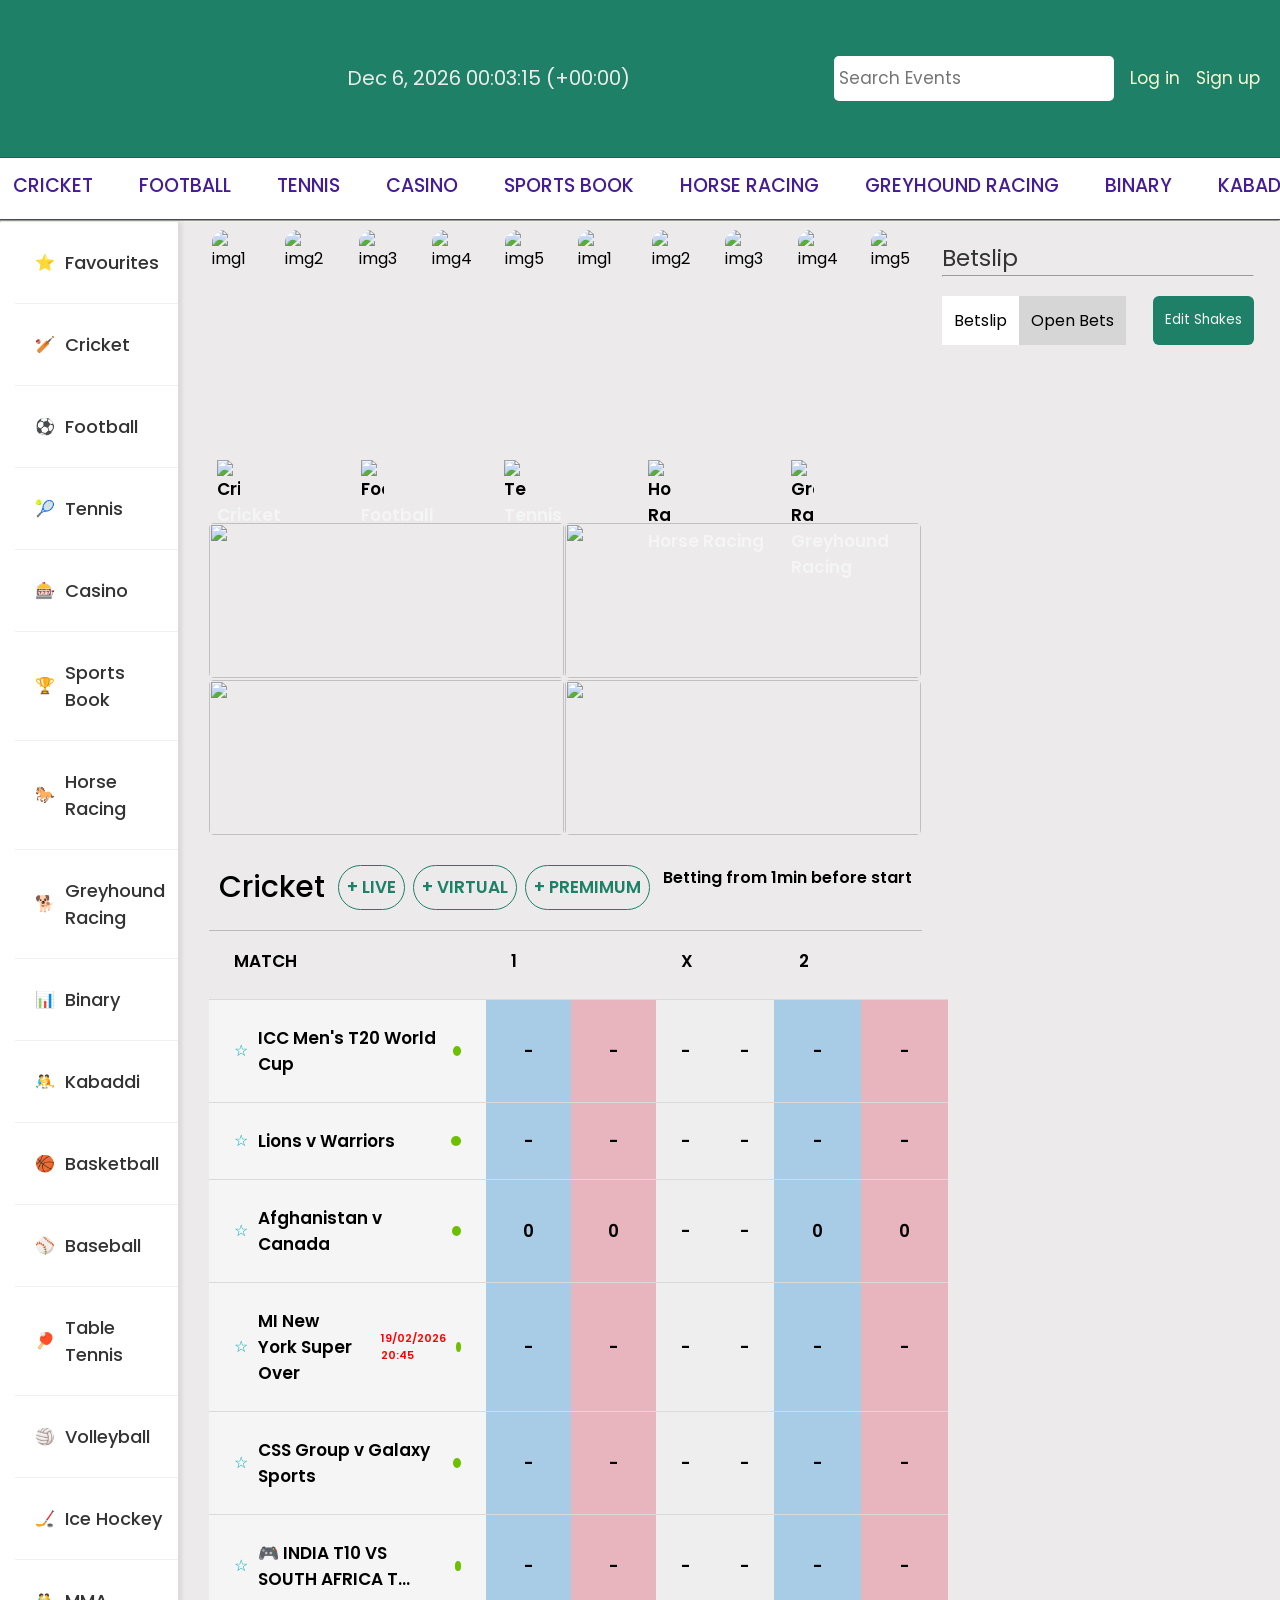
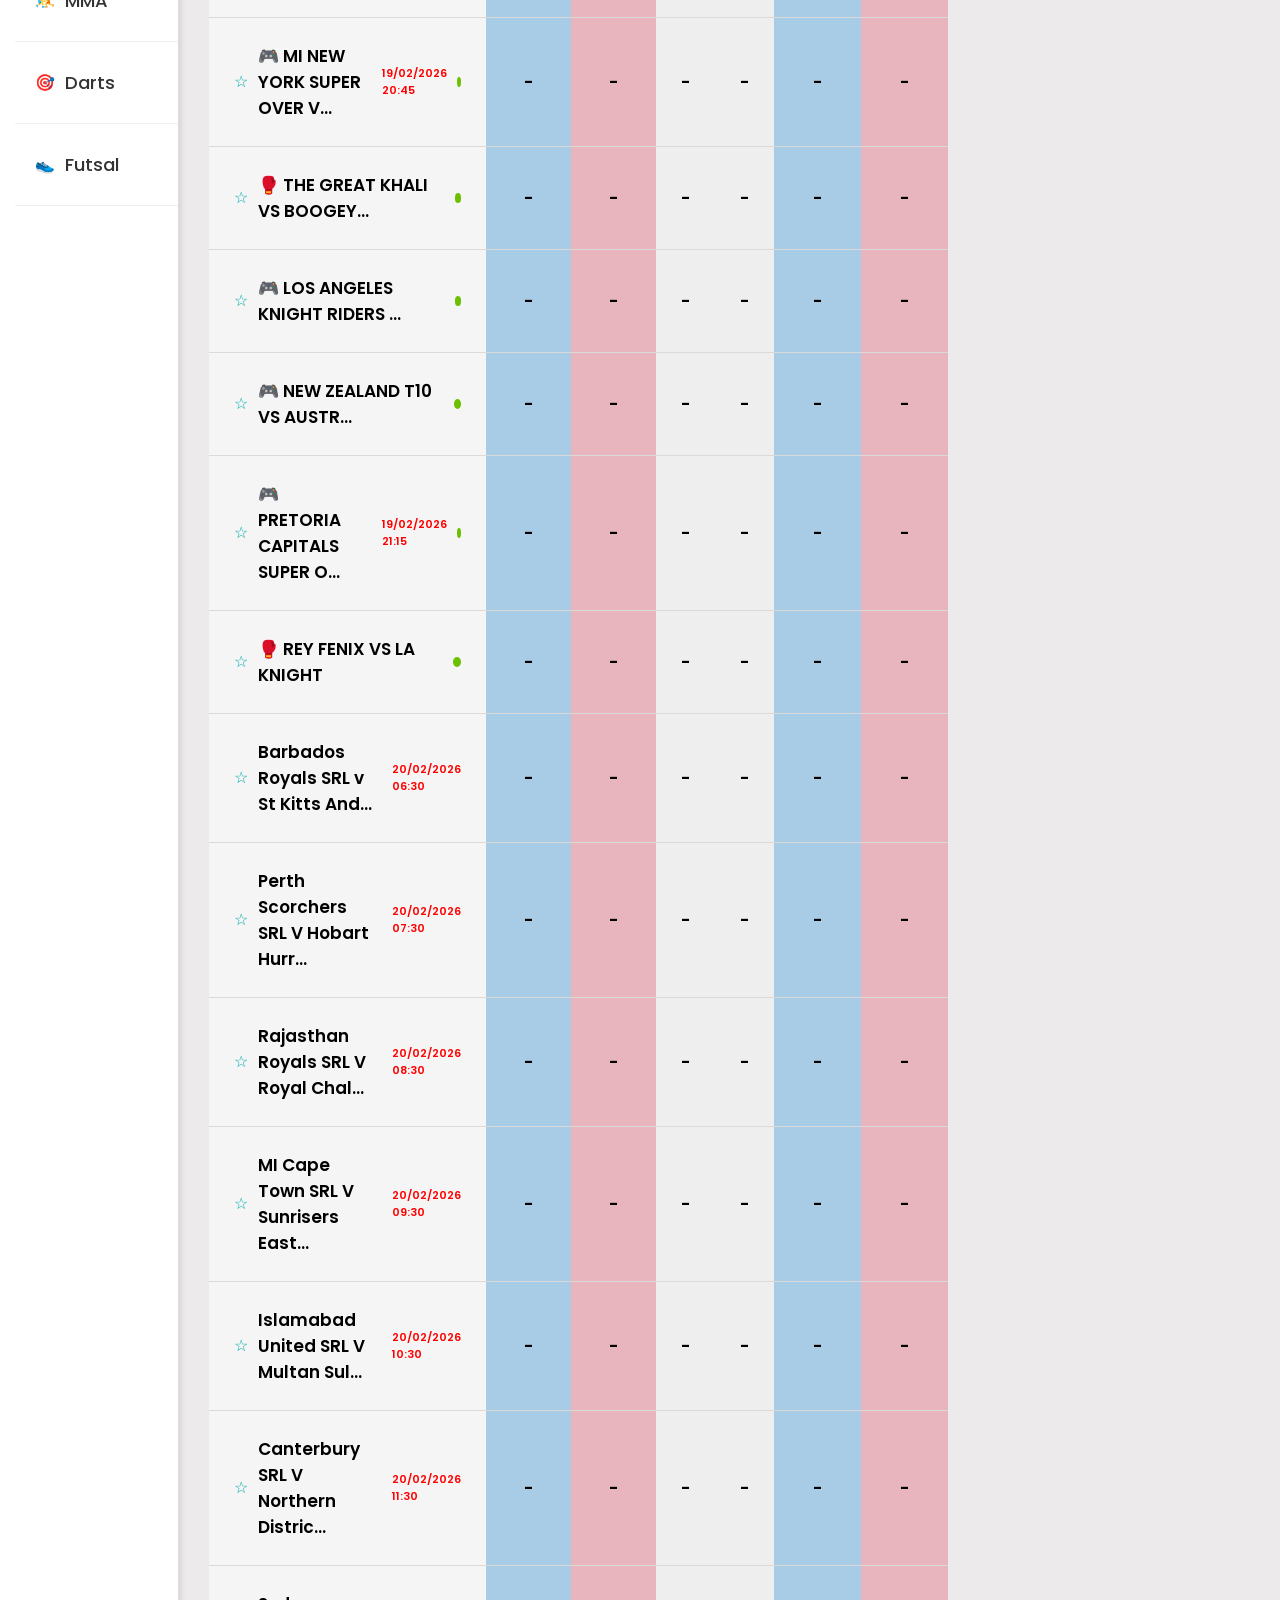
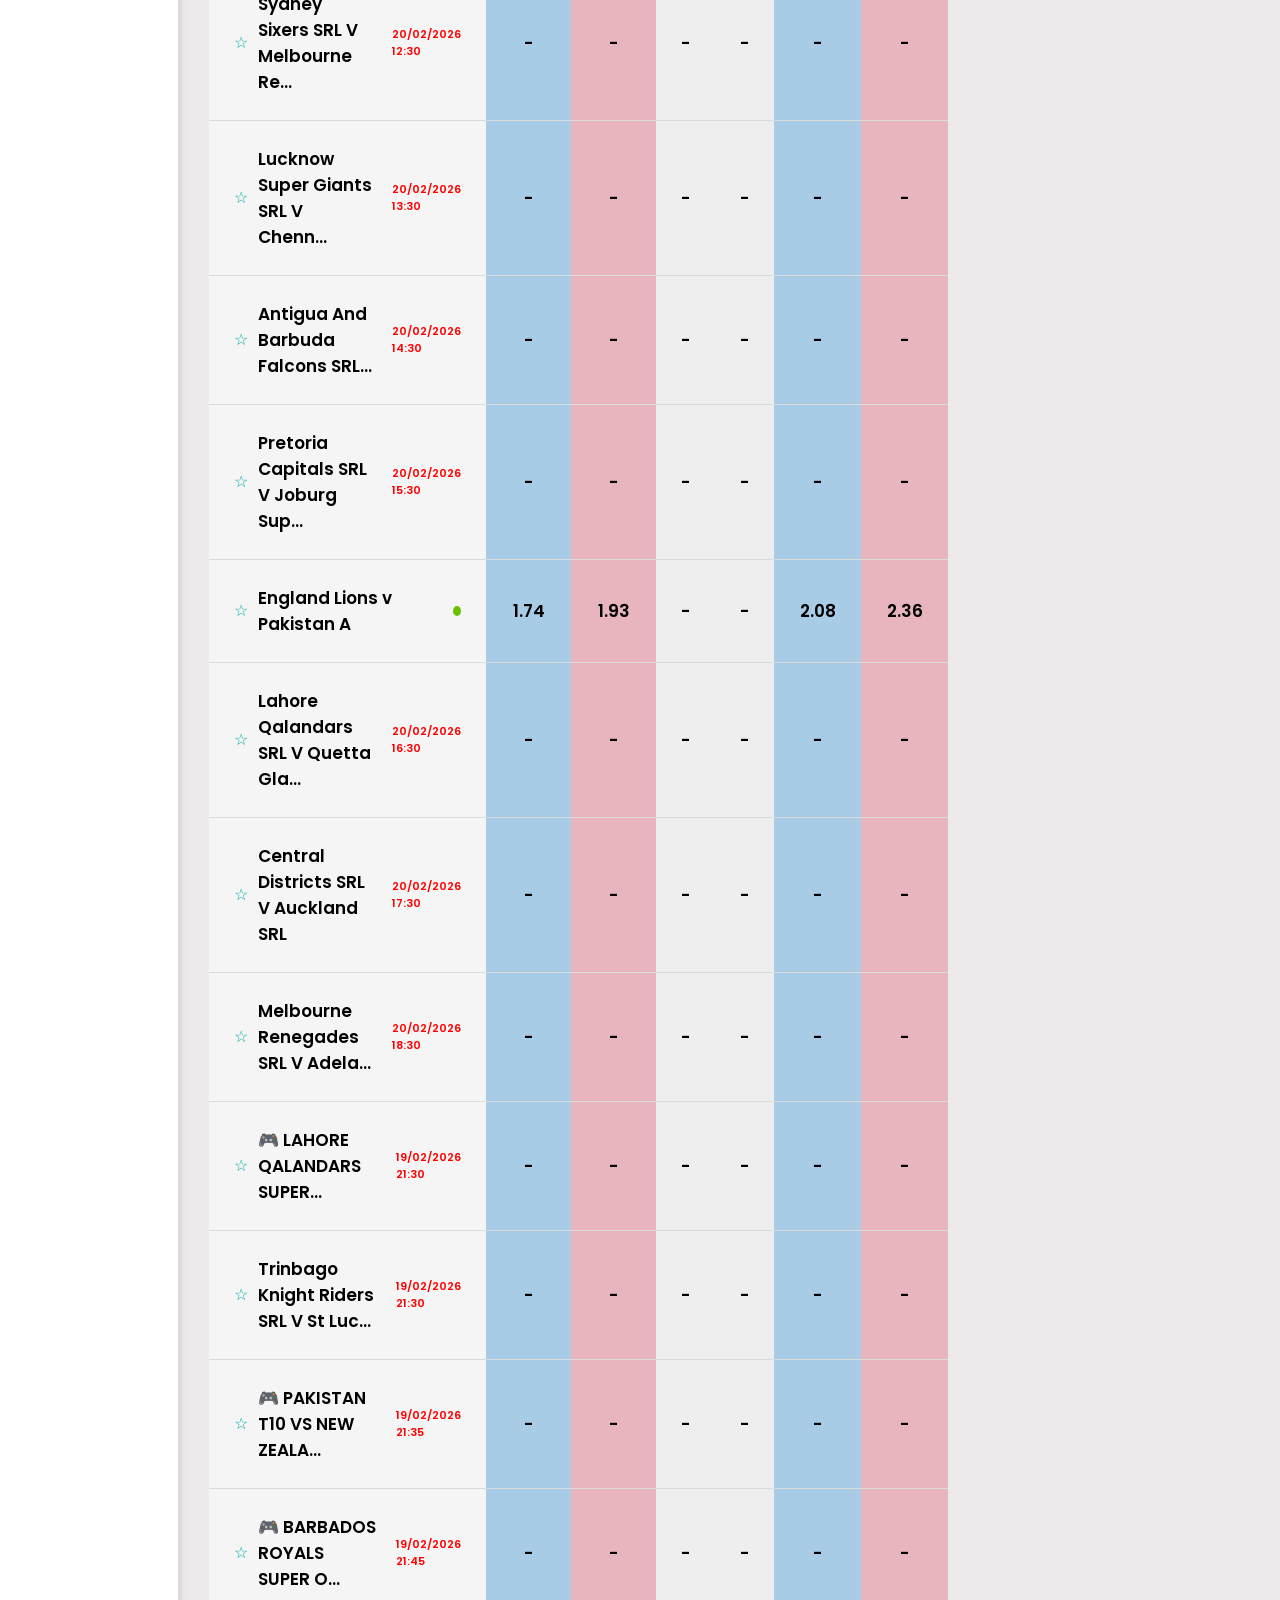
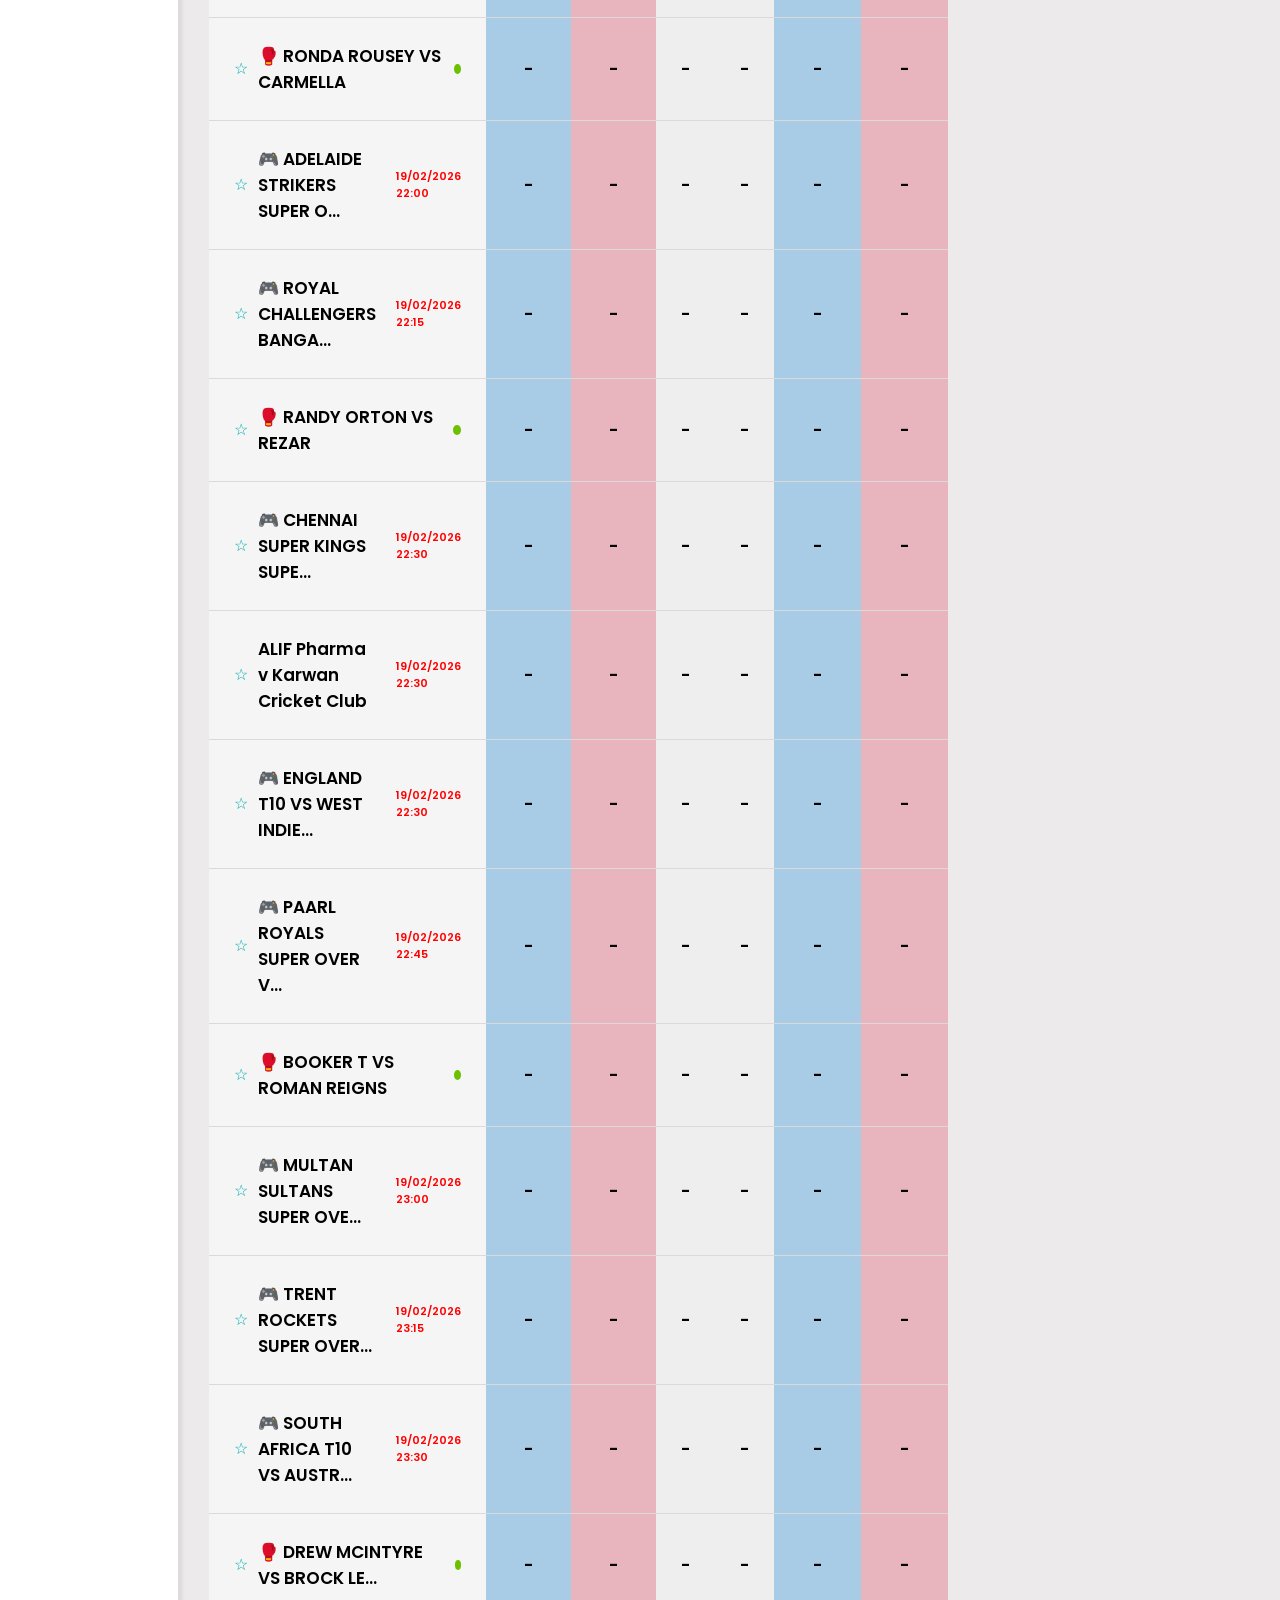
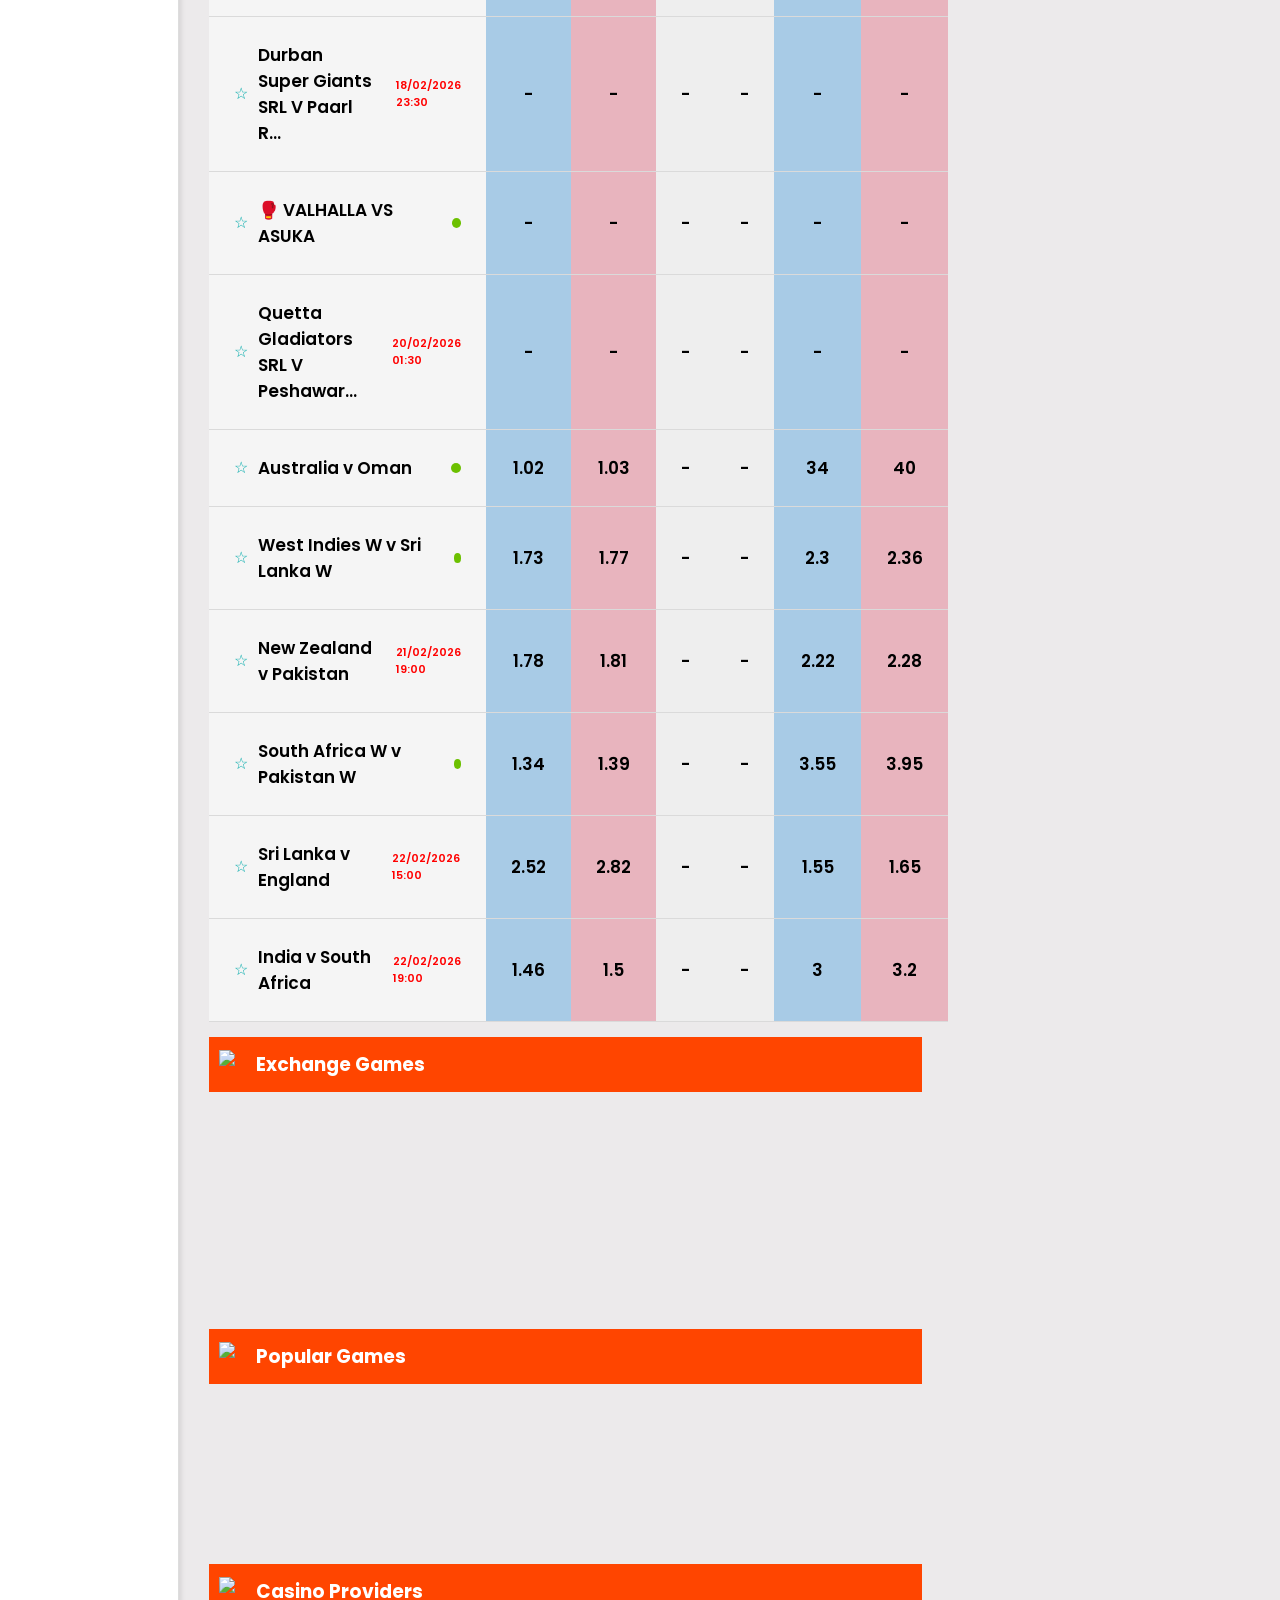
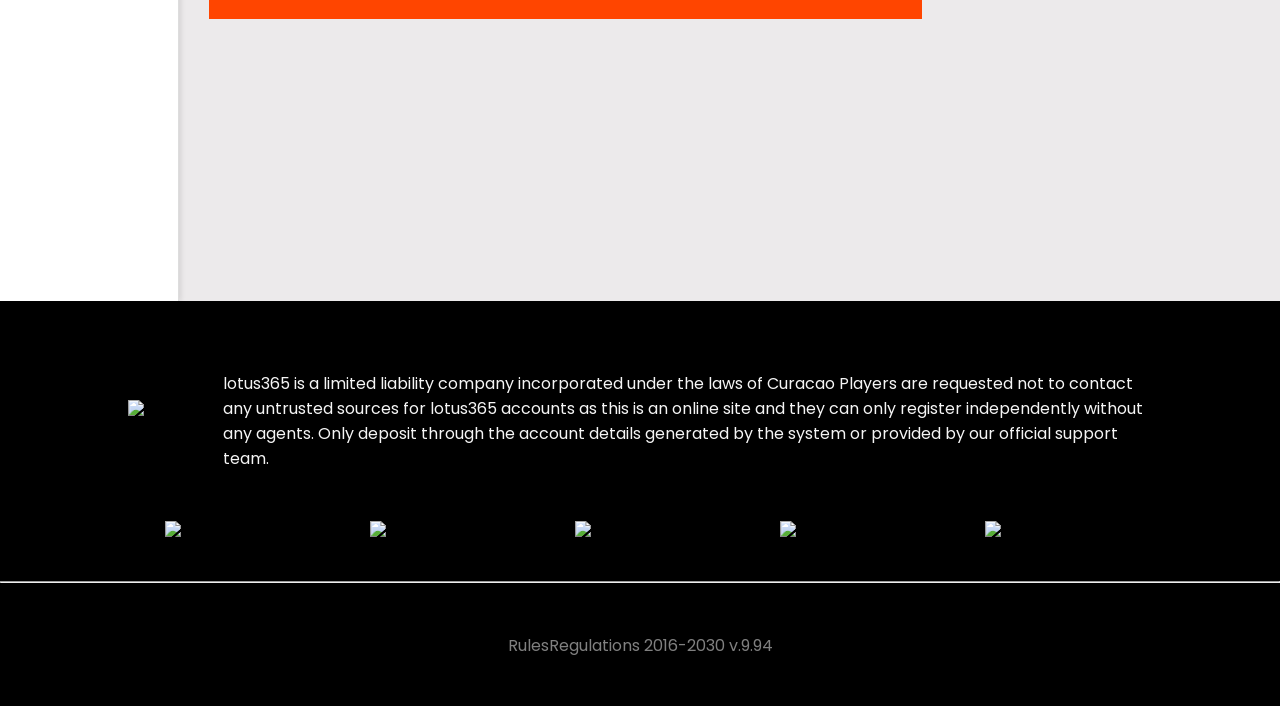
==== index.html @ 6589ff27 "Add files via upload" ====
<!DOCTYPE html>
<html lang="en">

<head>
    <meta charset="UTF-8">
    <meta name="viewport" content="width=device-width, initial-scale=1.0">
    <link rel="stylesheet" href="style.css">
    <link rel="icon" type="image/png" href="img/favicon.png">
    <link rel="stylesheet"
        href="https://fonts.googleapis.com/css2?family=Material+Symbols+Outlined:opsz,wght,FILL,GRAD@20..48,100..700,0..1,-50..200&icon_names=add" />
    <title>Lotus 365</title>
</head>

<body>
    <nav>
        <img src="img/lotus365.png" alt="">
        <div id="datetime" class="time"></div>
        <div class="search">
            <input type="search" placeholder="Search Events">
            <a href="">Log in</a>
            <a href="">Sign up</a>
        </div>
    </nav>
    <section class="category">
        <a href="">CRICKET</a>
        <a href="">FOOTBALL</a>
        <a href="">TENNIS</a>
        <a href="">CASINO</a>
        <a href="">SPORTS BOOK</a>
        <a href="">HORSE RACING</a>
        <a href="">GREYHOUND RACING</a>
        <a href="">BINARY</a>
        <a href="">KABADDI</a>
        <a href="">POLITICS</a>
        <a href="">BASKETBALL</a>
        <a href="">BASEBALL</a>
        <a href="">TABLE TENNIS</a>
        <a href="">VOLLEYBALL</a>
        <a href="">ICE HOCKEY</a>
        <a href="">RUGBY</a>
        <a href="">MMA</a>
        <a href="">DARTS</a>
        <a href="">FUTSAL</a>
    </section>
    <hr>
    <section class="main">
        <div class="main-left">
            <ul class="menu">
                <li>⭐ <span>Favourites</span></li>
                <li>🏏 <span>Cricket</span></li>
                <li>⚽ <span>Football</span></li>
                <li>🎾 <span>Tennis</span></li>
                <li>🎰 <span>Casino</span></li>
                <li>🏆 <span>Sports Book</span></li>
                <li>🐎 <span>Horse Racing</span></li>
                <li>🐕 <span>Greyhound Racing</span></li>
                <li>📊 <span>Binary</span></li>
                <li>🤼 <span>Kabaddi</span></li>
                <li>🏀 <span>Basketball</span></li>
                <li>⚾ <span>Baseball</span></li>
                <li>🏓 <span>Table Tennis</span></li>
                <li>🏐 <span>Volleyball</span></li>
                <li>🏒 <span>Ice Hockey</span></li>
                <li>🤼 <span>MMA</span></li>
                <li>🎯 <span>Darts</span></li>
                <li>👟 <span>Futsal</span></li>

            </ul>
        </div>
        <div class="main-mid">
            <div class="slider">
                <div class="slides">
                    <img src="img/banner-1-lotus.webp" alt="img1">
                    <img src="img/banner-3-lotus.webp" alt="img2">
                    <img src="img/banner-4-lotus.webp" alt="img3">
                    <img src="img/banner-5-lotus.webp" alt="img4">
                    <img src="img/banner-6-lotus.webp" alt="img5">
                </div>
            </div>
            <div class="sport-buttons">
                <div class="sport-button1"><img src="https://cdn.mac1j.com/gstatic/gemexchimages/cricicon.svg"
                        alt="Cricket"><span>Cricket</span></div>
                <div class="sport-button2"><img src="https://cdn.mac1j.com/gstatic/gemexchimages/footballicon.svg"
                        alt="Football"><span>Football</span></div>
                <div class="sport-button3"><img src="https://cdn.mac1j.com/gstatic/gemexchimages/tennisicon.svg"
                        alt="Tennis"><span>Tennis</span></div>
                <div class="sport-button4"><img src="https://cdn.mac1j.com/gstatic/gemexchimages/horseicon.svg"
                        alt="Horse Racing"><span>Horse Racing</span></div>
                <div class="sport-button5"><img src="https://cdn.mac1j.com/gstatic/gemexchimages/geryicon.svg"
                        alt="Greyhound Racing"><span>Greyhound Racing</span></div>
            </div>
            <div class="pngs">
                <div class="png-cont">
                    <img src="https://speedcdn.io/frontend_config/jack9/images/17627653293298302.gif"
                        onclick="window.location.href='casino-games/aviator.html'">
                    <img src="https://speedcdn.io/frontend_config/jack9/images/17627653359154278.gif"
                        onclick="window.location.href='casino-games/mines.html'">
                    <img src="https://speedcdn.io/frontend_config/jack9/images/17627653417383120.gif"
                        onclick="window.location.href='casino-games/color-predict.html'">
                    <img src="https://speedcdn.io/frontend_config/jack9/images/17710941533521064.gif"
                         onclick="window.location.href='casino-games/mumble_run.html'">
                    <img src="https://europeangaming.eu/portal/wp-content/uploads/2024/06/777-Jackpot-Diamond-Hold-and-Win-DELUXE.jpeg"
                        onclick="window.location.href='casino-games/777.html'">
                    <img src="https://www.lotus365.life/assets/img/promotion_banners/sportsbook.webp">
                </div>
            </div>
            <div class="live-bet">
                <div class="topline">
                    <h2>Cricket</h2>
                    <div class="buttons">
                        <button>+ LIVE</button>
                        <button>+ VIRTUAL</button>
                        <button>+ PREMIMUM</button>
                    </div>
                    <p>Betting from 1min before start</p>
                </div>
                <hr>
                <table>
                    <tr>
                        <th style="width:55%">MATCH</th>
                        <th colspan="2">1</th>
                        <th colspan="2">X</th>
                        <th colspan="2">2</th>
                    </tr>
                    <!-- Row -->
                    <tr>
                        <td>
                            <div class="match">
                                <span class="star">☆</span>
                                ICC Men's T20 World Cup
                                <div class="status"></div>
                            </div>
                        </td>
                        <td class="blue">-</td>
                        <td class="pink">-</td>
                        <td class="gray">-</td>
                        <td class="gray">-</td>
                        <td class="blue">-</td>
                        <td class="pink">-</td>
                    </tr>
                    <tr>
                        <td>
                            <div class="match">
                                <span class="star">☆</span>
                                Lions v Warriors
                                <div class="status"></div>
                            </div>
                        </td>
                        <td class="blue">-</td>
                        <td class="pink">-</td>
                        <td class="gray">-</td>
                        <td class="gray">-</td>
                        <td class="blue">-</td>
                        <td class="pink">-</td>
                    </tr>
                    <tr>
                        <td>
                            <div class="match">
                                <span class="star">☆</span>
                                Afghanistan v Canada
                                <div class="status"></div>
                            </div>
                        </td>
                        <td class="blue">0</td>
                        <td class="pink">0</td>
                        <td class="gray">-</td>
                        <td class="gray">-</td>
                        <td class="blue">0</td>
                        <td class="pink">0</td>
                    </tr>
                    <tr>
                        <td>
                            <div class="match">
                                <span class="star">☆</span>
                                MI New York Super Over
                                <span class="time">19/02/2026 20:45</span>
                                <div class="status"></div>
                            </div>
                        </td>
                        <td class="blue">-</td>
                        <td class="pink">-</td>
                        <td class="gray">-</td>
                        <td class="gray">-</td>
                        <td class="blue">-</td>
                        <td class="pink">-</td>
                    </tr>
                    <tr>
                        <td>
                            <div class="match">
                                <span class="star">☆</span>
                                CSS Group v Galaxy Sports
                                <div class="status"></div>
                            </div>
                        </td>
                        <td class="blue">-</td>
                        <td class="pink">-</td>
                        <td class="gray">-</td>
                        <td class="gray">-</td>
                        <td class="blue">-</td>
                        <td class="pink">-</td>
                    </tr>

                    <tr>
                        <td>
                            <div class="match">
                                <span class="star">☆</span>
                                🎮 INDIA T10 VS SOUTH AFRICA T...
                                <div class="status"></div>
                            </div>
                        </td>
                        <td class="blue">-</td>
                        <td class="pink">-</td>
                        <td class="gray">-</td>
                        <td class="gray">-</td>
                        <td class="blue">-</td>
                        <td class="pink">-</td>
                    </tr>

                    <tr>
                        <td>
                            <div class="match">
                                <span class="star">☆</span>
                                🎮 MI NEW YORK SUPER OVER V...
                                <span class="time">19/02/2026 20:45</span>
                                <div class="status"></div>
                            </div>
                        </td>
                        <td class="blue">-</td>
                        <td class="pink">-</td>
                        <td class="gray">-</td>
                        <td class="gray">-</td>
                        <td class="blue">-</td>
                        <td class="pink">-</td>
                    </tr>

                    <tr>
                        <td>
                            <div class="match">
                                <span class="star">☆</span>
                                🥊 THE GREAT KHALI VS BOOGEY...
                                <div class="status"></div>
                            </div>
                        </td>
                        <td class="blue">-</td>
                        <td class="pink">-</td>
                        <td class="gray">-</td>
                        <td class="gray">-</td>
                        <td class="blue">-</td>
                        <td class="pink">-</td>
                    </tr>

                    <tr>
                        <td>
                            <div class="match">
                                <span class="star">☆</span>
                                🎮 LOS ANGELES KNIGHT RIDERS ...
                                <div class="status"></div>
                            </div>
                        </td>
                        <td class="blue">-</td>
                        <td class="pink">-</td>
                        <td class="gray">-</td>
                        <td class="gray">-</td>
                        <td class="blue">-</td>
                        <td class="pink">-</td>
                    </tr>

                    <tr>
                        <td>
                            <div class="match">
                                <span class="star">☆</span>
                                🎮 NEW ZEALAND T10 VS AUSTR...
                                <div class="status"></div>
                            </div>
                        </td>
                        <td class="blue">-</td>
                        <td class="pink">-</td>
                        <td class="gray">-</td>
                        <td class="gray">-</td>
                        <td class="blue">-</td>
                        <td class="pink">-</td>
                    </tr>

                    <tr>
                        <td>
                            <div class="match">
                                <span class="star">☆</span>
                                🎮 PRETORIA CAPITALS SUPER O...
                                <span class="time">19/02/2026 21:15</span>
                                <div class="status"></div>
                            </div>
                        </td>
                        <td class="blue">-</td>
                        <td class="pink">-</td>
                        <td class="gray">-</td>
                        <td class="gray">-</td>
                        <td class="blue">-</td>
                        <td class="pink">-</td>
                    </tr>

                    <tr>
                        <td>
                            <div class="match">
                                <span class="star">☆</span>
                                🥊 REY FENIX VS LA KNIGHT
                                <div class="status"></div>
                            </div>
                        </td>
                        <td class="blue">-</td>
                        <td class="pink">-</td>
                        <td class="gray">-</td>
                        <td class="gray">-</td>
                        <td class="blue">-</td>
                        <td class="pink">-</td>
                    </tr>
                    <tr>
                        <td>
                            <div class="match"><span class="star">☆</span> Barbados Royals SRL v St Kitts And... <span
                                    class="time">20/02/2026 06:30</span></div>
                        </td>
                        <td class="blue">-</td>
                        <td class="pink">-</td>
                        <td class="gray">-</td>
                        <td class="gray">-</td>
                        <td class="blue">-</td>
                        <td class="pink">-</td>
                    </tr>

                    <tr>
                        <td>
                            <div class="match"><span class="star">☆</span> Perth Scorchers SRL V Hobart Hurr... <span
                                    class="time">20/02/2026 07:30</span></div>
                        </td>
                        <td class="blue">-</td>
                        <td class="pink">-</td>
                        <td class="gray">-</td>
                        <td class="gray">-</td>
                        <td class="blue">-</td>
                        <td class="pink">-</td>
                    </tr>

                    <tr>
                        <td>
                            <div class="match"><span class="star">☆</span> Rajasthan Royals SRL V Royal Chal... <span
                                    class="time">20/02/2026 08:30</span></div>
                        </td>
                        <td class="blue">-</td>
                        <td class="pink">-</td>
                        <td class="gray">-</td>
                        <td class="gray">-</td>
                        <td class="blue">-</td>
                        <td class="pink">-</td>
                    </tr>

                    <tr>
                        <td>
                            <div class="match"><span class="star">☆</span> MI Cape Town SRL V Sunrisers East... <span
                                    class="time">20/02/2026 09:30</span></div>
                        </td>
                        <td class="blue">-</td>
                        <td class="pink">-</td>
                        <td class="gray">-</td>
                        <td class="gray">-</td>
                        <td class="blue">-</td>
                        <td class="pink">-</td>
                    </tr>

                    <tr>
                        <td>
                            <div class="match"><span class="star">☆</span> Islamabad United SRL V Multan Sul... <span
                                    class="time">20/02/2026 10:30</span></div>
                        </td>
                        <td class="blue">-</td>
                        <td class="pink">-</td>
                        <td class="gray">-</td>
                        <td class="gray">-</td>
                        <td class="blue">-</td>
                        <td class="pink">-</td>
                    </tr>

                    <tr>
                        <td>
                            <div class="match"><span class="star">☆</span> Canterbury SRL V Northern Distric... <span
                                    class="time">20/02/2026 11:30</span></div>
                        </td>
                        <td class="blue">-</td>
                        <td class="pink">-</td>
                        <td class="gray">-</td>
                        <td class="gray">-</td>
                        <td class="blue">-</td>
                        <td class="pink">-</td>
                    </tr>

                    <tr>
                        <td>
                            <div class="match"><span class="star">☆</span> Sydney Sixers SRL V Melbourne Re... <span
                                    class="time">20/02/2026 12:30</span></div>
                        </td>
                        <td class="blue">-</td>
                        <td class="pink">-</td>
                        <td class="gray">-</td>
                        <td class="gray">-</td>
                        <td class="blue">-</td>
                        <td class="pink">-</td>
                    </tr>

                    <tr>
                        <td>
                            <div class="match"><span class="star">☆</span> Lucknow Super Giants SRL V Chenn... <span
                                    class="time">20/02/2026 13:30</span></div>
                        </td>
                        <td class="blue">-</td>
                        <td class="pink">-</td>
                        <td class="gray">-</td>
                        <td class="gray">-</td>
                        <td class="blue">-</td>
                        <td class="pink">-</td>
                    </tr>

                    <tr>
                        <td>
                            <div class="match"><span class="star">☆</span> Antigua And Barbuda Falcons SRL... <span
                                    class="time">20/02/2026 14:30</span></div>
                        </td>
                        <td class="blue">-</td>
                        <td class="pink">-</td>
                        <td class="gray">-</td>
                        <td class="gray">-</td>
                        <td class="blue">-</td>
                        <td class="pink">-</td>
                    </tr>

                    <tr>
                        <td>
                            <div class="match"><span class="star">☆</span> Pretoria Capitals SRL V Joburg Sup... <span
                                    class="time">20/02/2026 15:30</span></div>
                        </td>
                        <td class="blue">-</td>
                        <td class="pink">-</td>
                        <td class="gray">-</td>
                        <td class="gray">-</td>
                        <td class="blue">-</td>
                        <td class="pink">-</td>
                    </tr>


                    <!-- With Odds -->
                    <tr>
                        <td>
                            <div class="match">
                                <span class="star">☆</span>
                                England Lions v Pakistan A
                                <div class="status"></div>
                            </div>
                        </td>
                        <td class="blue">1.74</td>
                        <td class="pink">1.93</td>
                        <td class="gray">-</td>
                        <td class="gray">-</td>
                        <td class="blue">2.08</td>
                        <td class="pink">2.36</td>
                    </tr>

                    <tr>
                        <td>
                            <div class="match"><span class="star">☆</span> Lahore Qalandars SRL V Quetta Gla... <span
                                    class="time">20/02/2026 16:30</span></div>
                        </td>
                        <td class="blue">-</td>
                        <td class="pink">-</td>
                        <td class="gray">-</td>
                        <td class="gray">-</td>
                        <td class="blue">-</td>
                        <td class="pink">-</td>
                    </tr>

                    <tr>
                        <td>
                            <div class="match"><span class="star">☆</span> Central Districts SRL V Auckland SRL <span
                                    class="time">20/02/2026 17:30</span></div>
                        </td>
                        <td class="blue">-</td>
                        <td class="pink">-</td>
                        <td class="gray">-</td>
                        <td class="gray">-</td>
                        <td class="blue">-</td>
                        <td class="pink">-</td>
                    </tr>

                    <tr>
                        <td>
                            <div class="match"><span class="star">☆</span> Melbourne Renegades SRL V Adela... <span
                                    class="time">20/02/2026 18:30</span></div>
                        </td>
                        <td class="blue">-</td>
                        <td class="pink">-</td>
                        <td class="gray">-</td>
                        <td class="gray">-</td>
                        <td class="blue">-</td>
                        <td class="pink">-</td>
                    </tr>
                    <tr>
                        <td>
                            <div class="match"><span class="star">☆</span> 🎮 LAHORE QALANDARS SUPER... <span
                                    class="time">19/02/2026 21:30</span></div>
                        </td>
                        <td class="blue">-</td>
                        <td class="pink">-</td>
                        <td class="gray">-</td>
                        <td class="gray">-</td>
                        <td class="blue">-</td>
                        <td class="pink">-</td>
                    </tr>

                    <tr>
                        <td>
                            <div class="match"><span class="star">☆</span> Trinbago Knight Riders SRL V St Luc... <span
                                    class="time">19/02/2026 21:30</span></div>
                        </td>
                        <td class="blue">-</td>
                        <td class="pink">-</td>
                        <td class="gray">-</td>
                        <td class="gray">-</td>
                        <td class="blue">-</td>
                        <td class="pink">-</td>
                    </tr>

                    <tr>
                        <td>
                            <div class="match"><span class="star">☆</span> 🎮 PAKISTAN T10 VS NEW ZEALA... <span
                                    class="time">19/02/2026 21:35</span></div>
                        </td>
                        <td class="blue">-</td>
                        <td class="pink">-</td>
                        <td class="gray">-</td>
                        <td class="gray">-</td>
                        <td class="blue">-</td>
                        <td class="pink">-</td>
                    </tr>

                    <tr>
                        <td>
                            <div class="match"><span class="star">☆</span> 🎮 BARBADOS ROYALS SUPER O... <span
                                    class="time">19/02/2026 21:45</span></div>
                        </td>
                        <td class="blue">-</td>
                        <td class="pink">-</td>
                        <td class="gray">-</td>
                        <td class="gray">-</td>
                        <td class="blue">-</td>
                        <td class="pink">-</td>
                    </tr>

                    <tr>
                        <td>
                            <div class="match">
                                <span class="star">☆</span> 🥊 RONDA ROUSEY VS CARMELLA
                                <div class="status"></div>
                            </div>
                        </td>
                        <td class="blue">-</td>
                        <td class="pink">-</td>
                        <td class="gray">-</td>
                        <td class="gray">-</td>
                        <td class="blue">-</td>
                        <td class="pink">-</td>
                    </tr>

                    <tr>
                        <td>
                            <div class="match"><span class="star">☆</span> 🎮 ADELAIDE STRIKERS SUPER O... <span
                                    class="time">19/02/2026 22:00</span></div>
                        </td>
                        <td class="blue">-</td>
                        <td class="pink">-</td>
                        <td class="gray">-</td>
                        <td class="gray">-</td>
                        <td class="blue">-</td>
                        <td class="pink">-</td>
                    </tr>

                    <tr>
                        <td>
                            <div class="match"><span class="star">☆</span> 🎮 ROYAL CHALLENGERS BANGA... <span
                                    class="time">19/02/2026 22:15</span></div>
                        </td>
                        <td class="blue">-</td>
                        <td class="pink">-</td>
                        <td class="gray">-</td>
                        <td class="gray">-</td>
                        <td class="blue">-</td>
                        <td class="pink">-</td>
                    </tr>

                    <tr>
                        <td>
                            <div class="match">
                                <span class="star">☆</span> 🥊 RANDY ORTON VS REZAR
                                <div class="status"></div>
                            </div>
                        </td>
                        <td class="blue">-</td>
                        <td class="pink">-</td>
                        <td class="gray">-</td>
                        <td class="gray">-</td>
                        <td class="blue">-</td>
                        <td class="pink">-</td>
                    </tr>

                    <tr>
                        <td>
                            <div class="match"><span class="star">☆</span> 🎮 CHENNAI SUPER KINGS SUPE... <span
                                    class="time">19/02/2026 22:30</span></div>
                        </td>
                        <td class="blue">-</td>
                        <td class="pink">-</td>
                        <td class="gray">-</td>
                        <td class="gray">-</td>
                        <td class="blue">-</td>
                        <td class="pink">-</td>
                    </tr>

                    <tr>
                        <td>
                            <div class="match"><span class="star">☆</span> ALIF Pharma v Karwan Cricket Club <span
                                    class="time">19/02/2026 22:30</span></div>
                        </td>
                        <td class="blue">-</td>
                        <td class="pink">-</td>
                        <td class="gray">-</td>
                        <td class="gray">-</td>
                        <td class="blue">-</td>
                        <td class="pink">-</td>
                    </tr>

                    <tr>
                        <td>
                            <div class="match"><span class="star">☆</span> 🎮 ENGLAND T10 VS WEST INDIE... <span
                                    class="time">19/02/2026 22:30</span></div>
                        </td>
                        <td class="blue">-</td>
                        <td class="pink">-</td>
                        <td class="gray">-</td>
                        <td class="gray">-</td>
                        <td class="blue">-</td>
                        <td class="pink">-</td>
                    </tr>

                    <tr>
                        <td>
                            <div class="match"><span class="star">☆</span> 🎮 PAARL ROYALS SUPER OVER V... <span
                                    class="time">19/02/2026 22:45</span></div>
                        </td>
                        <td class="blue">-</td>
                        <td class="pink">-</td>
                        <td class="gray">-</td>
                        <td class="gray">-</td>
                        <td class="blue">-</td>
                        <td class="pink">-</td>
                    </tr>

                    <tr>
                        <td>
                            <div class="match">
                                <span class="star">☆</span> 🥊 BOOKER T VS ROMAN REIGNS
                                <div class="status"></div>
                            </div>
                        </td>
                        <td class="blue">-</td>
                        <td class="pink">-</td>
                        <td class="gray">-</td>
                        <td class="gray">-</td>
                        <td class="blue">-</td>
                        <td class="pink">-</td>
                    </tr>

                    <tr>
                        <td>
                            <div class="match"><span class="star">☆</span> 🎮 MULTAN SULTANS SUPER OVE... <span
                                    class="time">19/02/2026 23:00</span></div>
                        </td>
                        <td class="blue">-</td>
                        <td class="pink">-</td>
                        <td class="gray">-</td>
                        <td class="gray">-</td>
                        <td class="blue">-</td>
                        <td class="pink">-</td>
                    </tr>

                    <tr>
                        <td>
                            <div class="match"><span class="star">☆</span> 🎮 TRENT ROCKETS SUPER OVER... <span
                                    class="time">19/02/2026 23:15</span></div>
                        </td>
                        <td class="blue">-</td>
                        <td class="pink">-</td>
                        <td class="gray">-</td>
                        <td class="gray">-</td>
                        <td class="blue">-</td>
                        <td class="pink">-</td>
                    </tr>

                    <tr>
                        <td>
                            <div class="match"><span class="star">☆</span> 🎮 SOUTH AFRICA T10 VS AUSTR... <span
                                    class="time">19/02/2026 23:30</span></div>
                        </td>
                        <td class="blue">-</td>
                        <td class="pink">-</td>
                        <td class="gray">-</td>
                        <td class="gray">-</td>
                        <td class="blue">-</td>
                        <td class="pink">-</td>
                    </tr>

                    <tr>
                        <td>
                            <div class="match">
                                <span class="star">☆</span> 🥊 DREW MCINTYRE VS BROCK LE...
                                <div class="status"></div>
                            </div>
                        </td>
                        <td class="blue">-</td>
                        <td class="pink">-</td>
                        <td class="gray">-</td>
                        <td class="gray">-</td>
                        <td class="blue">-</td>
                        <td class="pink">-</td>
                    </tr>

                    <tr>
                        <td>
                            <div class="match"><span class="star">☆</span> Durban Super Giants SRL V Paarl R... <span
                                    class="time">18/02/2026 23:30</span></div>
                        </td>
                        <td class="blue">-</td>
                        <td class="pink">-</td>
                        <td class="gray">-</td>
                        <td class="gray">-</td>
                        <td class="blue">-</td>
                        <td class="pink">-</td>
                    </tr>

                    <tr>
                        <td>
                            <div class="match">
                                <span class="star">☆</span> 🥊 VALHALLA VS ASUKA
                                <div class="status"></div>
                            </div>
                        </td>
                        <td class="blue">-</td>
                        <td class="pink">-</td>
                        <td class="gray">-</td>
                        <td class="gray">-</td>
                        <td class="blue">-</td>
                        <td class="pink">-</td>
                    </tr>

                    <tr>
                        <td>
                            <div class="match"><span class="star">☆</span> Quetta Gladiators SRL V Peshawar... <span
                                    class="time">20/02/2026 01:30</span></div>
                        </td>
                        <td class="blue">-</td>
                        <td class="pink">-</td>
                        <td class="gray">-</td>
                        <td class="gray">-</td>
                        <td class="blue">-</td>
                        <td class="pink">-</td>
                    </tr>

                    <!-- More Odds -->
                    <tr>
                        <td>
                            <div class="match"><span class="star">☆</span> Australia v Oman <div class="status"></div>
                            </div>
                        </td>
                        <td class="blue">1.02</td>
                        <td class="pink">1.03</td>
                        <td class="gray">-</td>
                        <td class="gray">-</td>
                        <td class="blue">34</td>
                        <td class="pink">40</td>
                    </tr>

                    <tr>
                        <td>
                            <div class="match"><span class="star">☆</span> West Indies W v Sri Lanka W <div
                                    class="status"></div>
                            </div>
                        </td>
                        <td class="blue">1.73</td>
                        <td class="pink">1.77</td>
                        <td class="gray">-</td>
                        <td class="gray">-</td>
                        <td class="blue">2.3</td>
                        <td class="pink">2.36</td>
                    </tr>

                    <tr>
                        <td>
                            <div class="match"><span class="star">☆</span> New Zealand v Pakistan <span
                                    class="time">21/02/2026 19:00</span></div>
                        </td>
                        <td class="blue">1.78</td>
                        <td class="pink">1.81</td>
                        <td class="gray">-</td>
                        <td class="gray">-</td>
                        <td class="blue">2.22</td>
                        <td class="pink">2.28</td>
                    </tr>

                    <tr>
                        <td>
                            <div class="match"><span class="star">☆</span> South Africa W v Pakistan W <div
                                    class="status"></div>
                            </div>
                        </td>
                        <td class="blue">1.34</td>
                        <td class="pink">1.39</td>
                        <td class="gray">-</td>
                        <td class="gray">-</td>
                        <td class="blue">3.55</td>
                        <td class="pink">3.95</td>
                    </tr>

                    <tr>
                        <td>
                            <div class="match"><span class="star">☆</span> Sri Lanka v England <span
                                    class="time">22/02/2026 15:00</span></div>
                        </td>
                        <td class="blue">2.52</td>
                        <td class="pink">2.82</td>
                        <td class="gray">-</td>
                        <td class="gray">-</td>
                        <td class="blue">1.55</td>
                        <td class="pink">1.65</td>
                    </tr>

                    <tr>
                        <td>
                            <div class="match"><span class="star">☆</span> India v South Africa <span
                                    class="time">22/02/2026 19:00</span></div>
                        </td>
                        <td class="blue">1.46</td>
                        <td class="pink">1.5</td>
                        <td class="gray">-</td>
                        <td class="gray">-</td>
                        <td class="blue">3</td>
                        <td class="pink">3.2</td>
                    </tr>
                </table>
            </div>
            <div class="">
                <div class="last-cont">
                    <img src="https://www.lotus365.life/assets/img/exchange.png">
                    <h3>Exchange Games</h3>
                </div>
                <div class="last-pngs1">
                    <img src="https://speedcdn.io/assets/dashboard_casino_games/marblerace.webp" alt="">
                    <img src="https://speedcdn.io/assets/dashboard_casino_games/fs.webp" alt="">
                    <img src="https://speedcdn.io/assets/dashboard_casino_games/cricket2020.webp" alt="">
                    <img src="https://speedcdn.io/assets/dashboard_casino_games/10_10_cricket.webp" alt="">
                    <img src="https://speedcdn.io/assets/dashboard_casino_games/bbb.webp" alt="">
                    <img src="https://speedcdn.io/assets/dashboard_casino_games/lucky15.webp" alt="">
                    <img src="https://speedcdn.io/assets/dashboard_casino_games/dw.webp" alt="">
                    <img src="https://speedcdn.io/assets/dashboard_casino_games/6pp.webp" alt="">
                    <img src="https://speedcdn.io/assets/dashboard_casino_games/itp.webp" alt="">
                    <img src="https://speedcdn.io/assets/dashboard_casino_games/high_low.webp" alt="">
                    <img src="https://speedcdn.io/assets/dashboard_casino_games/ak47tp.webp" alt="">
                    <img src="https://speedcdn.io/assets/dashboard_casino_games/lucky5.webp" alt="">
                    <img src="https://speedcdn.io/assets/dashboard_casino_games/lk1.webp" alt="">
                    <img src="https://speedcdn.io/assets/dashboard_casino_games/ab50.webp" alt="">
                    <img src="https://99hub.live/assets/img/newlaunch/unique-teenpatti.webp" alt="">
                    <img src="https://cdn.dreamdelhi.com/inplm/marblerace.webp" alt="">
                    <img src="https://cdn.dreamdelhi.com/inplm/marblerace.webp" alt="">
                    <img src="https://speedcdn.io/assets/dashboard_casino_games/iw.webp" alt="">
                    <img src="https://speedcdn.io/assets/dashboard_casino_games/so.webp" alt="">
                    <img src="https://speedcdn.io/assets/dashboard_casino_games/cc.webp" alt="">
                    <img src="https://speedcdn.io/assets/dashboard_casino_games/2020tp2.webp" alt="">
                    <img src="https://speedcdn.io/assets/dashboard_casino_games/andarbahar.webp" alt="">
                    <img src="https://speedcdn.io/assets/dashboard_casino_games/dragontiger.webp" alt="">
                    <img src="https://speedcdn.io/assets/dashboard_casino_games/dragontigerlion.webp" alt="">
                    <img src="https://speedcdn.io/assets/dashboard_casino_games/dragontigeroneday.webp" alt="">
                    <img src="https://speedcdn.io/assets/dashboard_casino_games/dt2.webp" alt="">
                    <img src="https://tezcdn.io/casino/mac88-500*299/blue/baccarat.webp" alt="">
                    <img src="https://speedcdn.io/assets/dashboard_casino_games/29baccarat.webp" alt="">
                    <img src="https://speedcdn.io/assets/dashboard_casino_games/sicbo.webp" alt="">
                    <img src="https://speedcdn.io/assets/dashboard_casino_games/roulette.webp" alt="">
                    <img src="https://speedcdn.io/assets/dashboard_casino_games/20-20poker.webp" alt="">
                    <img src="https://speedcdn.io/assets/dashboard_casino_games/poker.webp" alt="">
                    <img src="https://speedcdn.io/assets/dashboard_casino_games/lucky7.webp" alt="">
                    <img src="https://speedcdn.io/assets/dashboard_casino_games/onedayteenpatti.webp" alt="">
                    <img src="https://speedcdn.io/assets/dashboard_casino_games/muflisteenpattioneday.webp" alt="">
                    <img src="https://speedcdn.io/assets/dashboard_casino_games/2020teenpatti.webp" alt="">
                    <img src="https://speedcdn.io/assets/dashboard_casino_games/2cardonedayteenpatti.webp" alt="">
                    <img src="https://speedcdn.io/assets/dashboard_casino_games/openteenpatti.webp" alt="">
                    <img src="https://speedcdn.io/assets/dashboard_casino_games/32cards.webp" alt="">
                    <img src="https://speedcdn.io/assets/dashboard_casino_games/amarakbaranthony.webp" alt="">
                    <img src="https://speedcdn.io/assets/dashboard_casino_games/3cardjudgement.webp" alt="">
                    <img src="https://speedcdn.io/assets/dashboard_casino_games/queenrace.webp" alt="">
                    <img src="https://speedcdn.io/assets/dashboard_casino_games/race20.webp" alt="">
                    <img src="https://speedcdn.io/assets/dashboard_casino_games/casinowar.webp" alt="">
                    <img src="https://speedcdn.io/assets/dashboard_casino_games/worlimatka.webp" alt="">
                    <img src="https://speedcdn.io/assets/dashboard_casino_games/trio.webp" alt="">
                    <img src="https://speedcdn.io/assets/dashboard_casino_games/bollywoodcasino.webp" alt="">
                    <img src="https://speedcdn.io/assets/dashboard_casino_games/10kadum.webp" alt="">
                    <img src="https://speedcdn.io/assets/dashboard_casino_games/one-card-one-day.webp" alt="">
                    <img src="https://speedcdn.io/assets/dashboard_casino_games/race17.webp" alt="">
                    <img src="https://speedcdn.io/assets/dashboard_casino_games/note-umber.webp" alt="">
                    <img src="https://cdn.dreamdelhi.com/mac88/JTP1D.webp" alt="">
                    <img src="https://cdn.dreamdelhi.com/mac88/turbo_roulette.webp" alt="">
                    <img src="https://speedcdn.io/assets/dashboard_casino_games/lottery.webp" alt="">
                </div>
                <div class="last-cont">
                    <img src="https://www.lotus365.life/assets/img/play-cart.png">
                    <h3>Popular Games</h3>
                </div>
                <div class="last-pngs2">
                    <img src="https://www.lotus365.life/assets/img/DCI/popular-games/popular-mf.webp" alt="">
                    <img src="https://www.lotus365.life/assets/img/DCI/popular-games/popular-cbf.webp" alt="">
                    <img src="https://www.lotus365.life/assets/img/DCI/popular-games/popular-ct.webp" alt="">
                    <img src="https://www.lotus365.life/assets/img/DCI/popular-games/popular-susd.webp" alt="">
                    <img src="https://www.lotus365.life/assets/img/DCI/popular-games/popular-dt.webp" alt="">
                    <img src="https://www.lotus365.life/assets/img/DCI/popular-games/popular-roulette.webp" alt="">
                </div>
                <div class="last-cont">
                    <img src="https://www.lotus365.life/assets/img/play-cart.png">
                    <h3>Casino Providers</h3>
                </div>
                <div class="last-pngs3">
                    <img src="https://speedcdn.io/frontend_config/jack9/images/17627653594378564.webp" alt="">
                    <img src="https://speedcdn.io/frontend_config/jack9/images/17627653677881526.webp" alt="">
                    <img src="https://speedcdn.io/frontend_config/jack9/images/17627653732094208.webp" alt="">
                    <img src="https://speedcdn.io/frontend_config/jack9/images/17627653807857234.webp" alt="">
                    <img src="https://speedcdn.io/frontend_config/jack9/images/17627653877346574.webp" alt="">
                    <img src="https://speedcdn.io/frontend_config/jack9/images/17627653951428929.webp" alt="">
                    <img src="https://speedcdn.io/frontend_config/jack9/images/17627654023658679.webp" alt="">
                    <img src="https://speedcdn.io/frontend_config/jack9/images/17627654095110283.webp" alt="">
                    <img src="https://speedcdn.io/frontend_config/jack9/images/17627654159604567.webp" alt="">
                    <img src="https://speedcdn.io/frontend_config/jack9/images/17627654229738265.webp" alt="">
                    <img src="https://speedcdn.io/frontend_config/jack9/images/17627654365490115.webp" alt="">
                    <img src="https://speedcdn.io/frontend_config/jack9/images/17627654436684179.webp" alt="">
                    <img src="https://speedcdn.io/frontend_config/jack9/images/17627654521063950.webp" alt="">
                    <img src="https://speedcdn.io/frontend_config/jack9/images/17627654591294271.webp" alt="">
                    <img src="https://speedcdn.io/frontend_config/jack9/images/17627654664389925.webp" alt="">
                    <img src="https://speedcdn.io/frontend_config/jack9/images/17627654743370707.webp" alt="">
                    <img src="https://speedcdn.io/frontend_config/jack9/images/17627654812518200.webp" alt="">
                    <img src="https://speedcdn.io/frontend_config/jack9/images/17627654888456468.webp" alt="">
                </div>
            </div>
        </div>
        <div class="main-right">
            <div class="right-bio">Betslip</div>
            <hr>
            <div class="right-cont">
                <div class="cont">
                    <div class="cont1">Betslip</div>
                    <div class="cont2">Open Bets</div>
                </div>
                <button class="btn">Edit Shakes</button>
            </div>
        </div>
    </section>
    <footer>
        <div class="up"><img src="img/gaming-1.png" alt="Lotus365">
            <p>lotus365 is a limited liability company incorporated under the laws of Curacao Players are requested not
                to contact any untrusted sources for lotus365 accounts as this is an online site and they can only
                register independently without any agents. Only deposit through the account details generated by the
                system or provided by our official support team.</p>
        </div>
        <div class="down"><img src="img/upi.svg" alt="upi"><img src="img/bankTransfer.svg" alt="bankTransfer"><img
                src="img/gamblingCom.svg" alt="gamblingCom"><img src="img/corga2.svg" alt="corga"><img src="img/mga.svg"
                alt="mga"></div>
        <hr>
        <p class="flast">RulesRegulations 2016-2030 v.9.94</p>
    </footer>
    <script src="jason.js"></script>
</body>

</html>
---- style.css ----
@import url('https://fonts.googleapis.com/css2?family=Poppins:ital,wght@0,100;0,200;0,300;0,400;0,500;0,600;0,700;0,800;0,900;1,100;1,200;1,300;1,400;1,500;1,600;1,700;1,800;1,900&display=swap');

* {
  margin: 0;
  padding: 0;
  box-sizing: border-box;
  font-family: poppins, sans-serif;
}

body nav {
  background-color: #1e8067;
  height: 17.5vh;
  display: flex;
  justify-content: space-between;
  align-items: center;
  color: #eceaeb;
  border-bottom: 1px solid red;
}

body nav img {
  width: 135px;
  margin-left: 7px;
}

body nav .time {
  font-size: 20px;
}

body nav .search {
  margin-right: 20px;
  gap: 16px;
  display: flex;
}

body nav .search input {
  border-radius: 5px;
  border: none;
  padding: 5px;
  width: 280px;
  height: 45px;
  font-size: 17px;
}

body nav .search a {
  text-decoration: none;
  color: rgb(249, 252, 211);
  font-size: 17px;
  margin: auto;
}

.category {
  width: 100%;
  height: 62px;
  gap: 20px;
  display: flex;
  justify-content: start;
  overflow-x: auto;
  white-space: nowrap;
  scroll-behavior: smooth;
  border-bottom: 1px solid red;
}

.category::-webkit-scrollbar {
  height: 8px;
  background: #d0cece;
}

.category::-webkit-scrollbar-thumb {
  background: #a9a9a9;
}

.category a {
  flex: 0 0 auto;
  width: auto;
  line-height: 55px;
  text-align: center;
  text-decoration: none;
  color: #451c95;
  font-weight: 500;
  font-size: 19px;
  padding: 0 13px 0 13px;
}

.main {
  width: 100%;
  display: flex;
  background-color: #eceaeb;
}

.main-left {
  width: 14%;
  background: #fff;
  border-right: 1px solid #ddd;
  overflow-y: auto;
  box-shadow: 2px 0 5px rgba(0, 0, 0, 0.1);
}

.menu {
  list-style: none;
  padding: 0;
  margin: 0;
}

.menu li {
  display: flex;
  align-items: center;
  padding: 27px 5px 27px 20px;
  cursor: pointer;
  transition: background 0.3s;
  border-bottom: 1px solid #f0f0f0;
  transition: all ease-in-out .15s;
  margin-left: 15px;
}

.menu li:hover {
  background: #f0f0f0;
  scale: 1.07;
}

.menu li span {
  font-size: 18px;
  color: #333;
  padding: 0 0 0 10px;
  font-weight: 500;
}

.main-mid {
  width: 58%;
}

.slider {
  height: auto;
  padding: 5px 0px 5px 30px;
}

.slides {
  width: auto;
  height: auto;
  display: flex;
  overflow-x: scroll;
  gap: 20px;
  -ms-overflow-style: none;
  scrollbar-width: none;
}

.slides::-webkit-scrollbar {
  display: none;
}

.slides img {
  width: 50%;
  height: 215px;
  border-radius: 16px;
  padding: 3px;
}

.main-mid .sport-buttons {
  padding-left: 30px;
  padding-top: 8px;
  display: flex;
  width: 100%;
  gap: 5px;
  font-weight: 600;
  font-size: 17px;
}

.main-mid .sport-buttons span {
  color: whitesmoke;
}

.main-mid .sport-buttons img {
  width: 23px;
}

.main-mid .sport-buttons .sport-button1 {
  background: url(img/cricket-bg.png);
  background-size: cover;
  background-position: center;
}

.main-mid .sport-buttons .sport-button2 {
  background: url(img/football-bg.png);
  background-size: cover;
  background-position: center;
}

.main-mid .sport-buttons .sport-button3 {
  background: url(img/tennis-bg.png);
  background-size: cover;
  background-position: center;
}

.main-mid .sport-buttons .sport-button4 {
  background: url(img/horse-bg.png);
  background-size: cover;
  background-position: center;
}

.main-mid .sport-buttons .sport-button5 {
  background: url(img/greyhound-bg.png);
  background-size: cover;
  background-position: center;
}

.main-mid .sport-buttons .sport-button1,
.sport-button2,
.sport-button3,
.sport-button4,
.sport-button5 {
  border-radius: 7px;
  height: 53px;
  cursor: pointer;
  width: 100%;
  display: grid;
  padding: 5px 0 0 8px;
}

.main-mid .pngs {
  padding: 15px 0px 10px 30px;
}

.main-mid .pngs .png-cont {
  grid-template-rows: 1fr 1fr;
  grid-auto-columns: calc(50% - 1px);
  grid-column-gap: 1vw;
  grid-row-gap: 7px;
  width: auto;
  overflow-x: auto;
  display: -ms-grid;
  justify-content: space-between;
  grid-row-gap: 2px;
  display: grid;
  grid-template-rows: auto auto;
  grid-auto-flow: column;
  grid-column-gap: 1px;
}
.main-mid .pngs .png-cont::-webkit-scrollbar {
  height: 9px;
  background: #d0cece;
}

.main-mid .pngs .png-cont::-webkit-scrollbar-thumb {
  background: #a9a9a9;
}

.main-mid .pngs img {
  border-radius: 5px;
  height: 155px;
  width: 100%;
  cursor: pointer;
}

.main-mid .live-bet {
  padding-left: 30px;
}

.main-mid .live-bet .topline {
  display: flex;
  justify-content: space-between;
  padding: 20px 10px 20px 10px;
}

.main-mid .live-bet hr {
  border: none;
  border-top: 1px solid #bbbbbb;
}

.main-mid .live-bet .topline h2 {
  color: black;
  font-weight: 500;
  font-size: 30px;
}
.main-mid .live-bet .topline p{
  font-size: 16px;
  font-weight: 600;
}

.main-mid .live-bet .topline .buttons {
  display: flex;
  gap: 8px;
}

.main-mid .live-bet .topline .buttons button {
  background-color: transparent;
  border: 1px solid #1e8067;
  border-radius: 40px;
  padding: 0 8px 0 8px;
  cursor: pointer;
  color: #1e8067;
  font-size: 17px;
  font-weight: 600;
}

.main-mid .live-bet .topline .buttons button span {
  color: #1e8067;
}

table {
  width: 100%;
  border-collapse: collapse;
  background-color: whitesmoke;
}

th,
td {
  border-bottom: 1px solid #dadada;
  padding: 25px;
  font-size: 17px;
  font-weight: 550;
}

th {
  text-align: left;
  background: #eceaeb;
  padding-top: 17px;
}

/* Match column */
.match {
  display: flex;
  align-items: center;
  gap: 10px;
}

.star {
  color: #0aa;
  font-size: 16px;
}

.status {
  width: 10px;
  height: 10px;
  background: #6cc000;
  border-radius: 50%;
  margin-left: auto;
}

/* Odds colors */
.blue {
  background: #a8cbe6;
  text-align: center;
  width: 60px;
}

.pink {
  background: #e8b4be;
  text-align: center;
  width: 60px;
}

.gray {
  background: #eee;
  text-align: center;
  width: 60px;
}

.main-mid .live-bet .time {
  color: red;
  font-size: 11px;
  margin-left: 10px;
}

.last-cont {
  background-color: #ff4500;
  margin-left: 30px;
  text-align: start;
  padding: 13px 0 13px 0;
  margin-top: 15px;
  color: white;
  display: flex;
}
.last-cont img{
  width: 27px;
  margin-left: 10px;
  margin-right: 10px;
}

.main-mid .last-pngs1 {
  width: auto;
  display: grid;
  grid-template-rows: auto auto;
  grid-auto-flow: column;
  overflow-x: scroll;
  grid-row-gap: 2px;
  grid-column-gap: 2px;
  margin-left: 30px;
}

.main-mid .last-pngs1::-webkit-scrollbar {
  height: 8px;
  background: #d0cece;
}

.main-mid .last-pngs1::-webkit-scrollbar-thumb {
  background: #a9a9a9;
}

.main-mid .last-pngs1 img {
  border-radius: 6px;
  height: 110px;
  cursor: pointer;
}

.main-mid .last-pngs2 {
  display: flex;
  margin-left: 30px;
  justify-content: space-between;
  overflow-x: scroll;
}

.main-mid .last-pngs2::-webkit-scrollbar {
  height: 8px;
  background: #d0cece;
}

.main-mid .last-pngs2::-webkit-scrollbar-thumb {
  background: #a9a9a9;
}

.main-mid .last-pngs2 img {
  border-radius: 6px;
  height: 165px;
  cursor: pointer;
}

.main-mid .last-pngs3 {
  width: auto;
  display: grid;
  grid-template-rows: auto auto;
  grid-auto-flow: column;
  overflow-x: scroll;
  grid-row-gap: 2px;
  grid-column-gap: 2px;
  margin-left: 30px;
  margin-bottom: 60px;
}

.main-mid .last-pngs3::-webkit-scrollbar {
  height: 8px;
  background: #d0cece;
}

.main-mid .last-pngs3::-webkit-scrollbar-thumb {
  background: #a9a9a9;
}

.main-mid .last-pngs3 img {
  border-radius: 6px;
  height: 110px;
  cursor: pointer;
}

.main-right {
  width: 26%;
  padding-left: 20px;
}

.main-right .right-bio {
  font-size: 23px;
  color: #333;
  padding-top: 19px;
}

.main-right .right-cont {
  display: flex;
  justify-content: space-between;
  padding-top: 19px;
}

.main-right .right-cont .cont {
  display: flex;
  width: auto;
  cursor: pointer;
}

.main-right .right-cont .cont .cont1 {
  background-color: #fff;
  padding: 12px;
  transition: all ease-in-out .2s;
}

.main-right .right-cont .cont .cont1:hover {
  background-color: #f5f5f5;
}

.main-right .right-cont .cont .cont2 {
  background-color: #d6d6d6;
  padding: 12px;
  transition: all ease-in-out .2s;
}

.main-right .right-cont .cont .cont2:hover {
  background-color: #e0e0e0;
  color: #1e8067;
}

.main-right .right-cont button {
  background-color: #1e8067;
  border: none;
  border-radius: 6px;
  padding: 12px;
  color: whitesmoke;
  transition: all ease-in-out .2s;
}

.main-right .right-cont button:hover {
  scale: 1.065;
}

footer {
  background-color: black;
  height: 45vh;
  padding-top: 70px;
}

footer .up {
  display: flex;
  justify-content: center;
  align-items: center;
  width: 80%;
  margin: auto;
  gap: 25px;
}

footer .up p {
  color: whitesmoke;
}

footer .down {
  padding-top: 50px;
  display: flex;
  justify-content: space-around;
  width: 80%;
  margin: auto;
  padding-bottom: 35px;
}

footer .down img {
  width: 130px;
}

footer .flast {
  text-align: center;
  color: grey;
  padding-top: 50px;
}
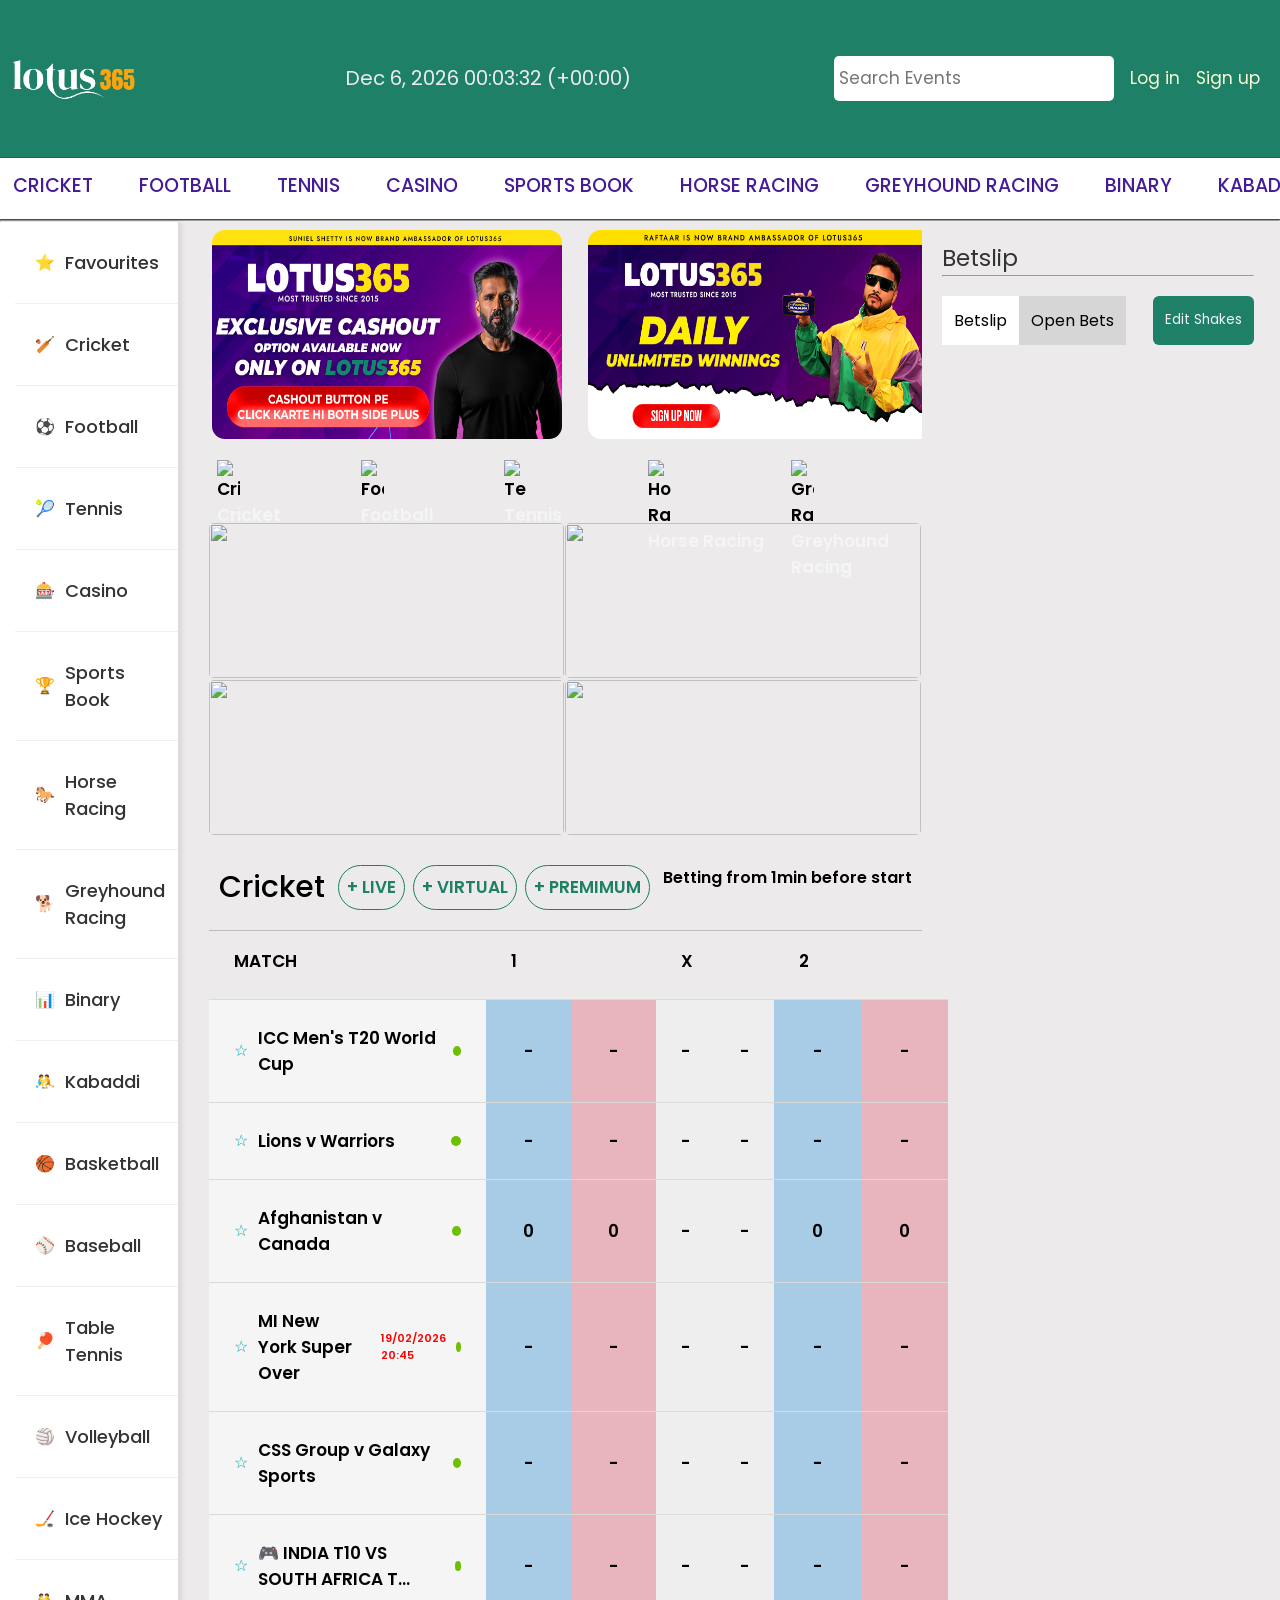
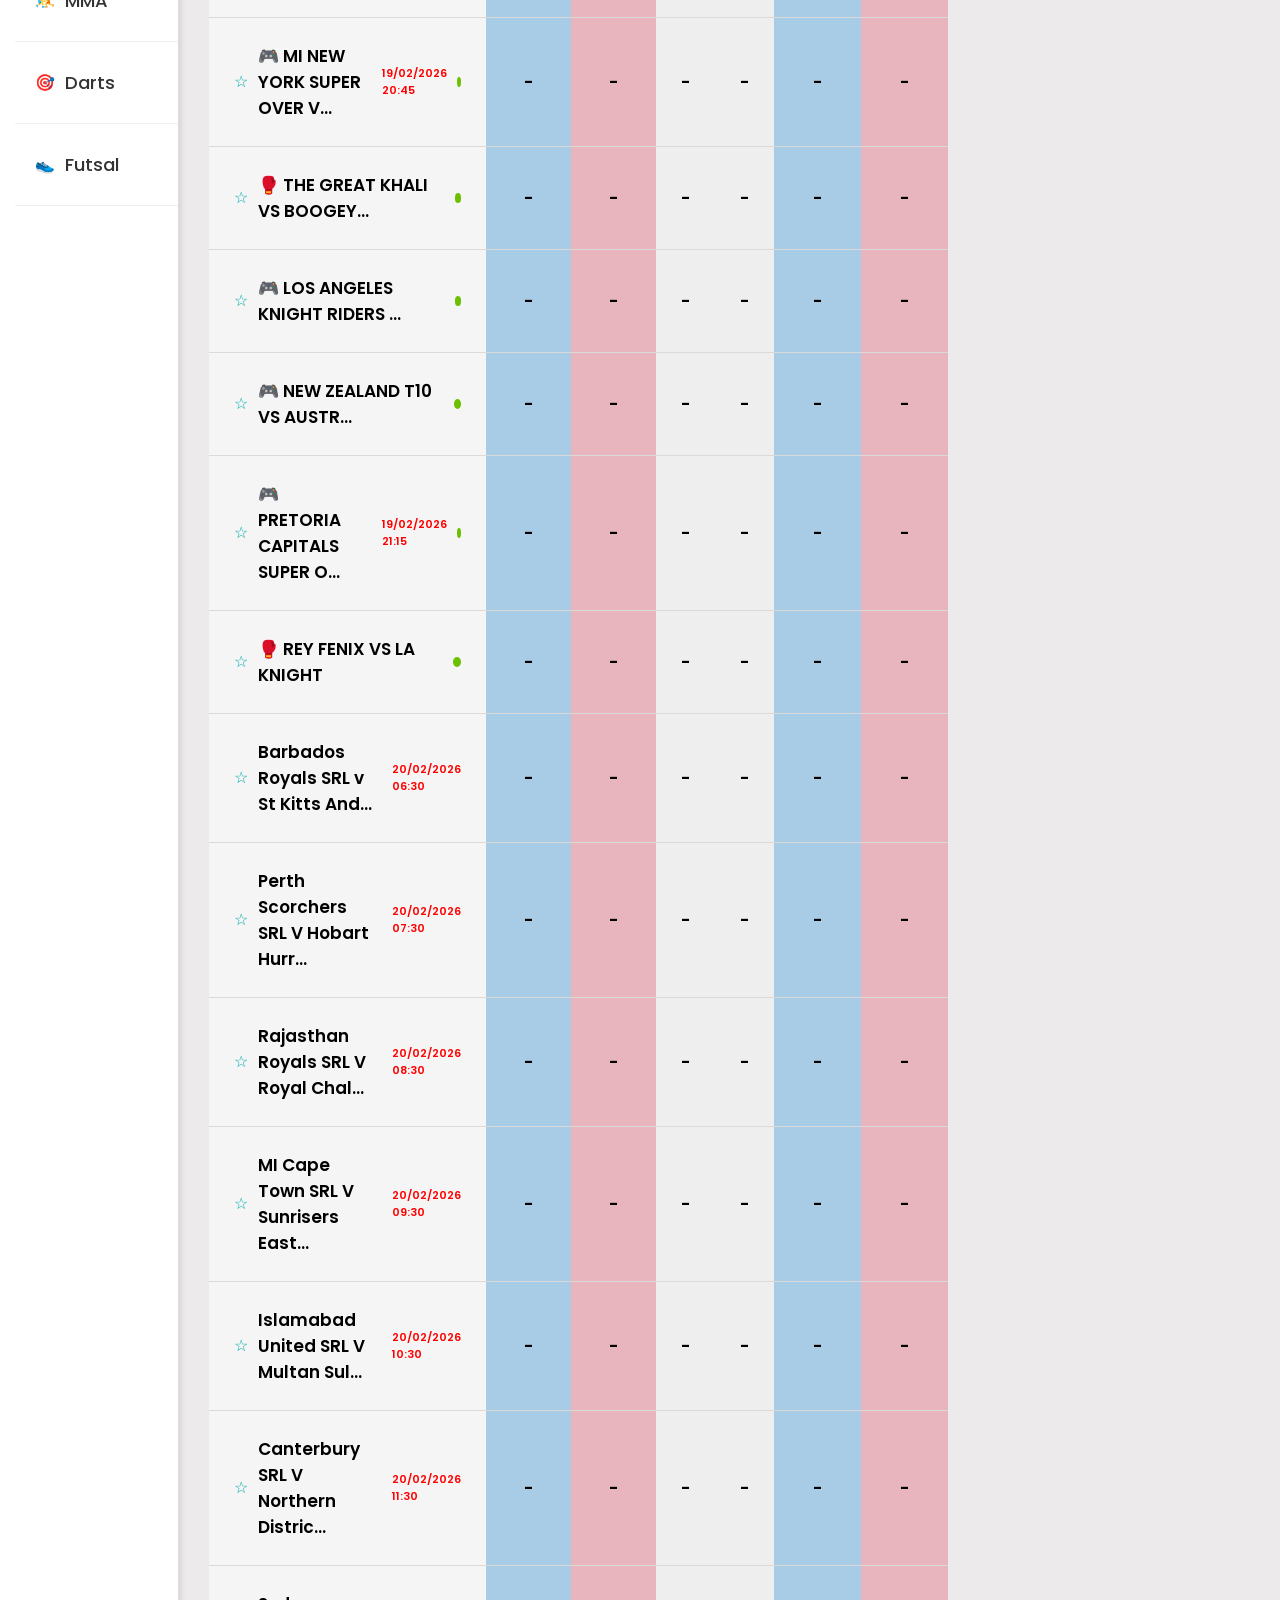
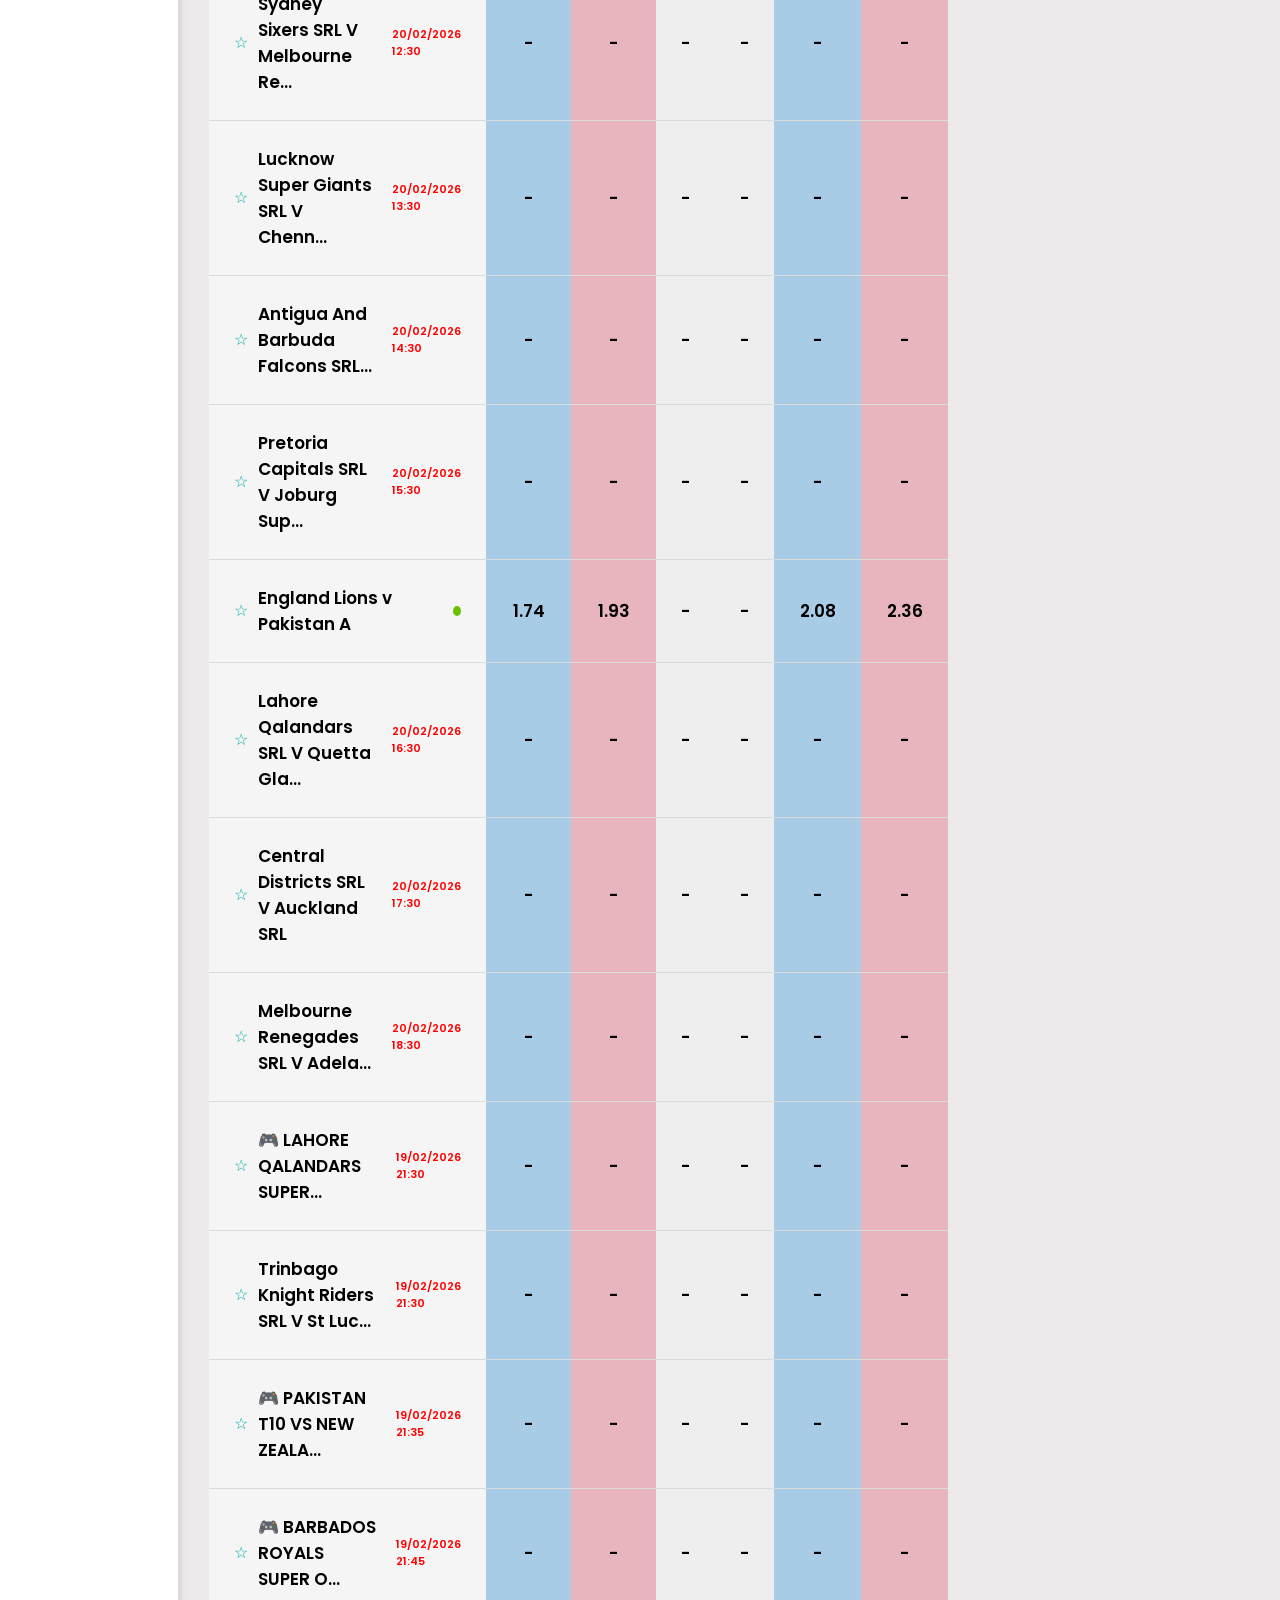
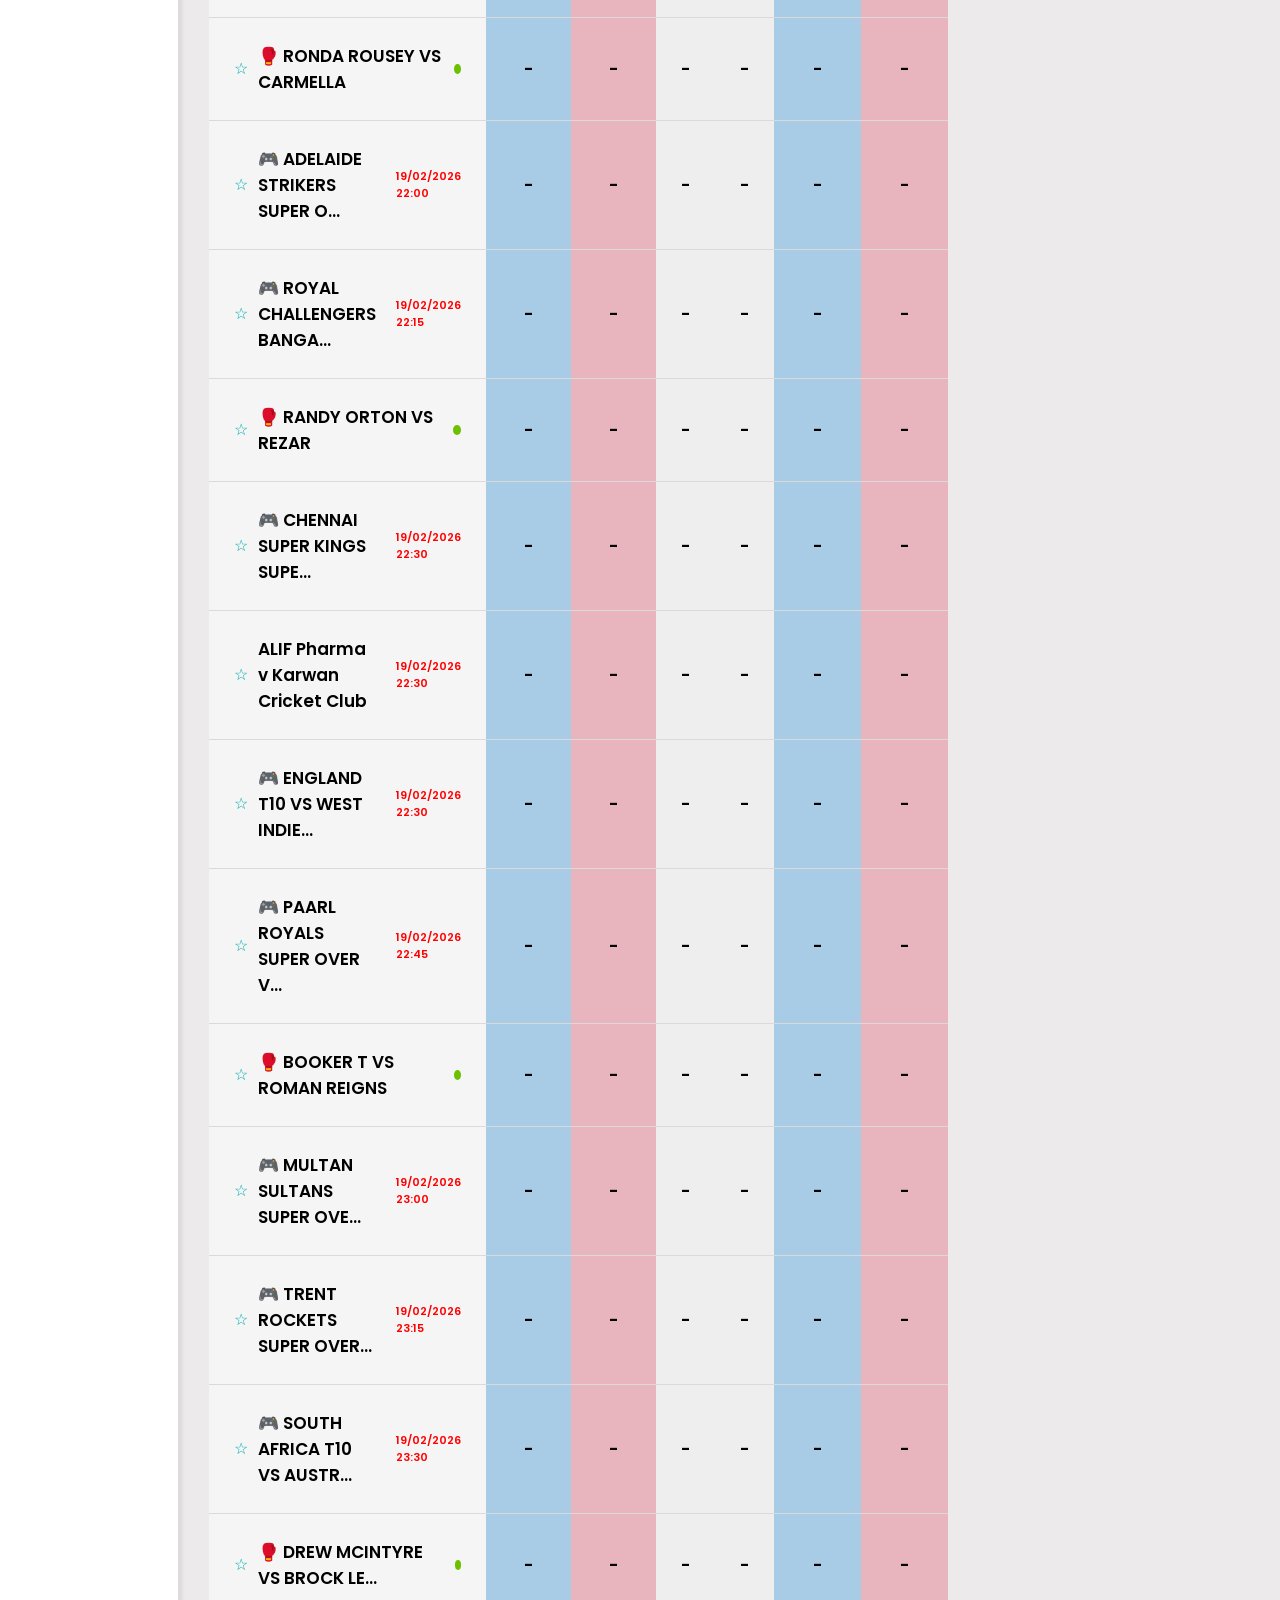
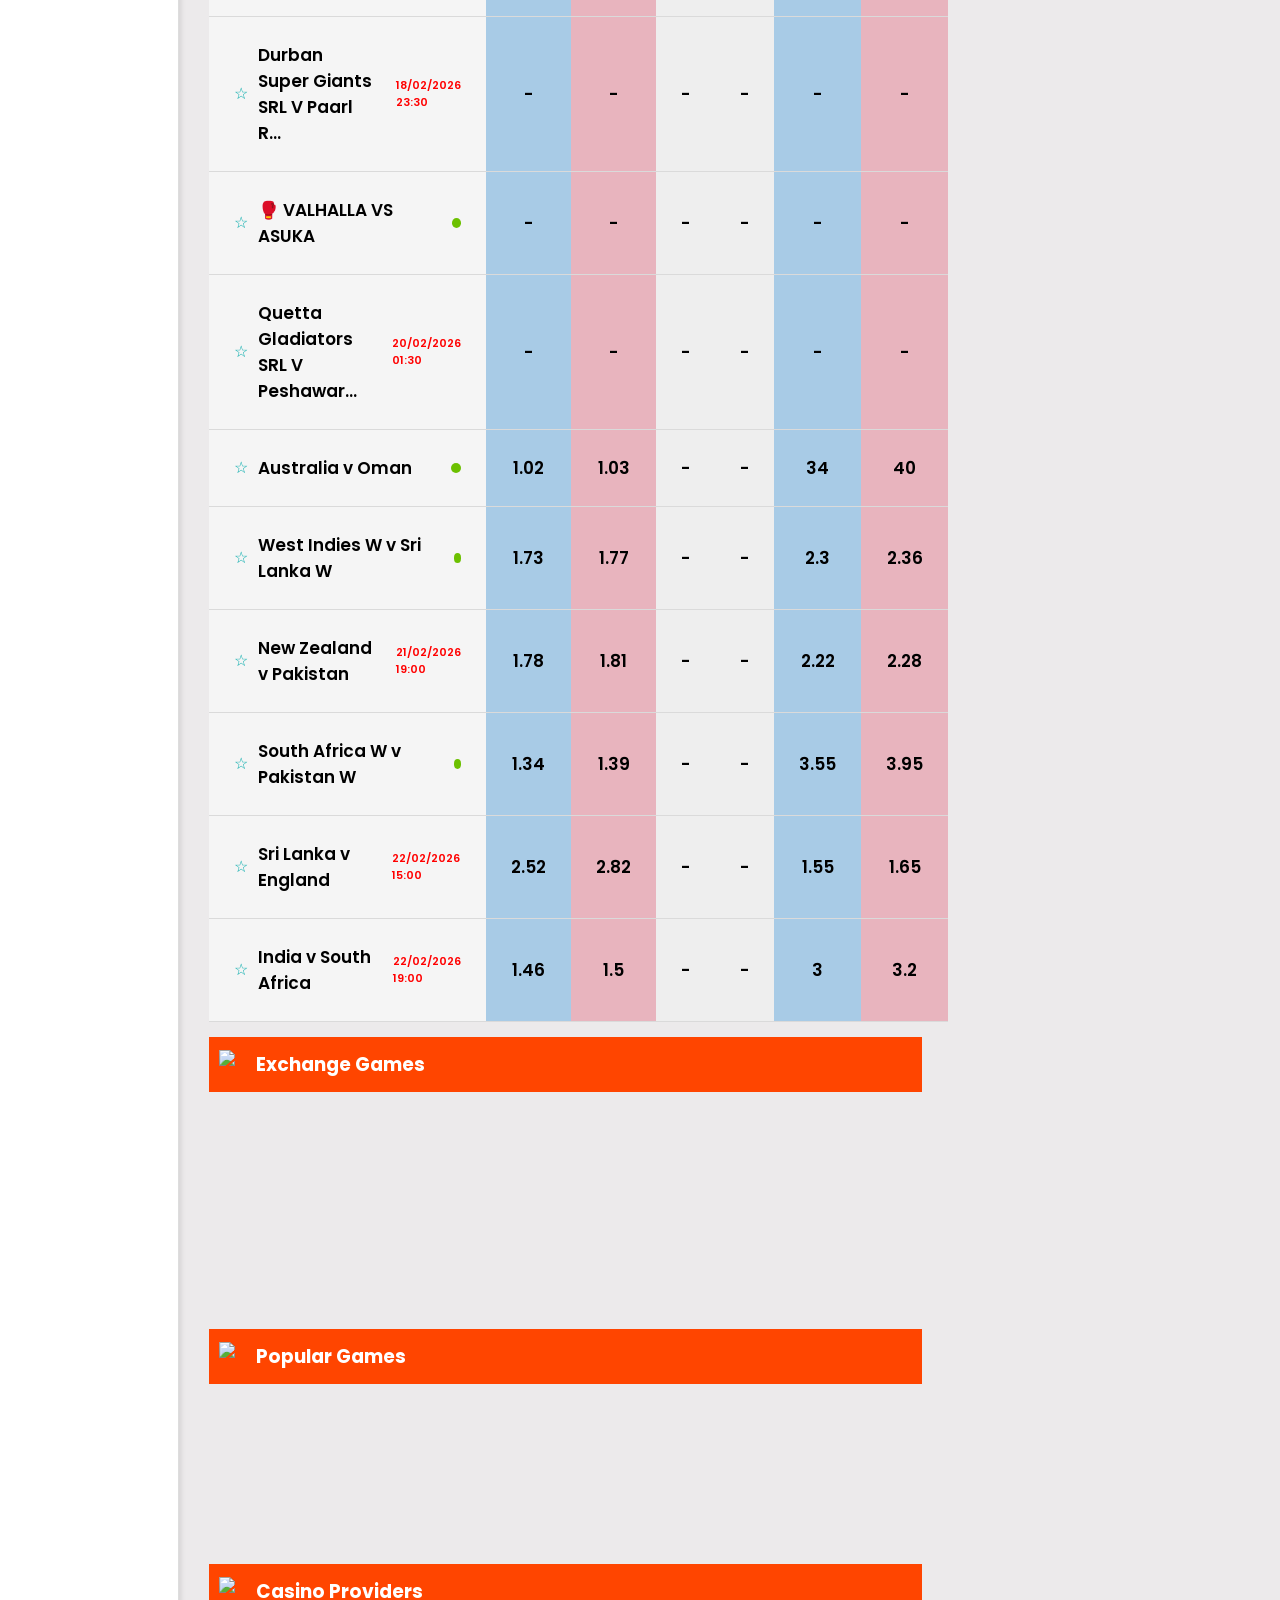
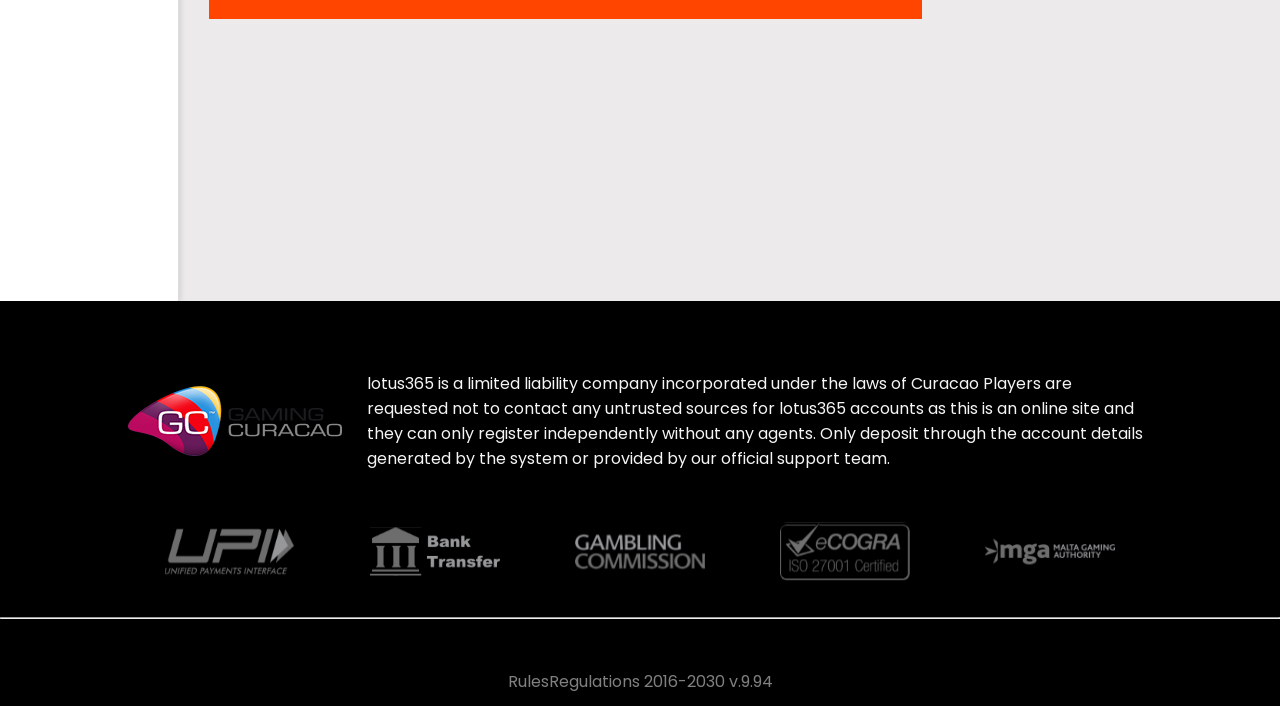
==== commit 18ad848a: "Update index.html" ====
--- a/index.html
+++ b/index.html
@@ -5,7 +5,7 @@
     <meta charset="UTF-8">
     <meta name="viewport" content="width=device-width, initial-scale=1.0">
     <link rel="stylesheet" href="style.css">
-    <link rel="icon" type="image/png" href="img/favicon.png">
+    <link rel="icon" type="image/png" href="favicon.png">
     <link rel="stylesheet"
         href="https://fonts.googleapis.com/css2?family=Material+Symbols+Outlined:opsz,wght,FILL,GRAD@20..48,100..700,0..1,-50..200&icon_names=add" />
     <title>Lotus 365</title>
@@ -13,7 +13,7 @@
 
 <body>
     <nav>
-        <img src="img/lotus365.png" alt="">
+        <img src="lotus365.png" alt="">
         <div id="datetime" class="time"></div>
         <div class="search">
             <input type="search" placeholder="Search Events">
@@ -70,11 +70,11 @@
         <div class="main-mid">
             <div class="slider">
                 <div class="slides">
-                    <img src="img/banner-1-lotus.webp" alt="img1">
-                    <img src="img/banner-3-lotus.webp" alt="img2">
-                    <img src="img/banner-4-lotus.webp" alt="img3">
-                    <img src="img/banner-5-lotus.webp" alt="img4">
-                    <img src="img/banner-6-lotus.webp" alt="img5">
+                    <img src="banner-1-lotus.webp" alt="img1">
+                    <img src="banner-3-lotus.webp" alt="img2">
+                    <img src="banner-4-lotus.webp" alt="img3">
+                    <img src="banner-5-lotus.webp" alt="img4">
+                    <img src="banner-6-lotus.webp" alt="img5">
                 </div>
             </div>
             <div class="sport-buttons">
@@ -101,7 +101,7 @@
                          onclick="window.location.href='casino-games/mumble_run.html'">
                     <img src="https://europeangaming.eu/portal/wp-content/uploads/2024/06/777-Jackpot-Diamond-Hold-and-Win-DELUXE.jpeg"
                         onclick="window.location.href='casino-games/777.html'">
-                    <img src="https://www.lotus365.life/assets/img/promotion_banners/sportsbook.webp">
+                    <img src="https://www.lotus365.life/assets/promotion_banners/sportsbook.webp">
                 </div>
             </div>
             <div class="live-bet">
@@ -853,7 +853,7 @@
             </div>
             <div class="">
                 <div class="last-cont">
-                    <img src="https://www.lotus365.life/assets/img/exchange.png">
+                    <img src="https://www.lotus365.life/assets/exchange.png">
                     <h3>Exchange Games</h3>
                 </div>
                 <div class="last-pngs1">
@@ -871,7 +871,7 @@
                     <img src="https://speedcdn.io/assets/dashboard_casino_games/lucky5.webp" alt="">
                     <img src="https://speedcdn.io/assets/dashboard_casino_games/lk1.webp" alt="">
                     <img src="https://speedcdn.io/assets/dashboard_casino_games/ab50.webp" alt="">
-                    <img src="https://99hub.live/assets/img/newlaunch/unique-teenpatti.webp" alt="">
+                    <img src="https://99hub.live/assets/newlaunch/unique-teenpatti.webp" alt="">
                     <img src="https://cdn.dreamdelhi.com/inplm/marblerace.webp" alt="">
                     <img src="https://cdn.dreamdelhi.com/inplm/marblerace.webp" alt="">
                     <img src="https://speedcdn.io/assets/dashboard_casino_games/iw.webp" alt="">
@@ -913,19 +913,19 @@
                     <img src="https://speedcdn.io/assets/dashboard_casino_games/lottery.webp" alt="">
                 </div>
                 <div class="last-cont">
-                    <img src="https://www.lotus365.life/assets/img/play-cart.png">
+                    <img src="https://www.lotus365.life/assets/play-cart.png">
                     <h3>Popular Games</h3>
                 </div>
                 <div class="last-pngs2">
-                    <img src="https://www.lotus365.life/assets/img/DCI/popular-games/popular-mf.webp" alt="">
-                    <img src="https://www.lotus365.life/assets/img/DCI/popular-games/popular-cbf.webp" alt="">
-                    <img src="https://www.lotus365.life/assets/img/DCI/popular-games/popular-ct.webp" alt="">
-                    <img src="https://www.lotus365.life/assets/img/DCI/popular-games/popular-susd.webp" alt="">
-                    <img src="https://www.lotus365.life/assets/img/DCI/popular-games/popular-dt.webp" alt="">
-                    <img src="https://www.lotus365.life/assets/img/DCI/popular-games/popular-roulette.webp" alt="">
+                    <img src="https://www.lotus365.life/assets/DCI/popular-games/popular-mf.webp" alt="">
+                    <img src="https://www.lotus365.life/assets/DCI/popular-games/popular-cbf.webp" alt="">
+                    <img src="https://www.lotus365.life/assets/DCI/popular-games/popular-ct.webp" alt="">
+                    <img src="https://www.lotus365.life/assets/DCI/popular-games/popular-susd.webp" alt="">
+                    <img src="https://www.lotus365.life/assets/DCI/popular-games/popular-dt.webp" alt="">
+                    <img src="https://www.lotus365.life/assets/DCI/popular-games/popular-roulette.webp" alt="">
                 </div>
                 <div class="last-cont">
-                    <img src="https://www.lotus365.life/assets/img/play-cart.png">
+                    <img src="https://www.lotus365.life/assets/play-cart.png">
                     <h3>Casino Providers</h3>
                 </div>
                 <div class="last-pngs3">
@@ -963,14 +963,14 @@
         </div>
     </section>
     <footer>
-        <div class="up"><img src="img/gaming-1.png" alt="Lotus365">
+        <div class="up"><img src="gaming-1.png" alt="Lotus365">
             <p>lotus365 is a limited liability company incorporated under the laws of Curacao Players are requested not
                 to contact any untrusted sources for lotus365 accounts as this is an online site and they can only
                 register independently without any agents. Only deposit through the account details generated by the
                 system or provided by our official support team.</p>
         </div>
-        <div class="down"><img src="img/upi.svg" alt="upi"><img src="img/bankTransfer.svg" alt="bankTransfer"><img
-                src="img/gamblingCom.svg" alt="gamblingCom"><img src="img/corga2.svg" alt="corga"><img src="img/mga.svg"
+        <div class="down"><img src="upi.svg" alt="upi"><img src="bankTransfer.svg" alt="bankTransfer"><img
+                src="gamblingCom.svg" alt="gamblingCom"><img src="corga2.svg" alt="corga"><img src="mga.svg"
                 alt="mga"></div>
         <hr>
         <p class="flast">RulesRegulations 2016-2030 v.9.94</p>
@@ -978,4 +978,5 @@
     <script src="jason.js"></script>
 </body>
 
-</html>+
+</html>
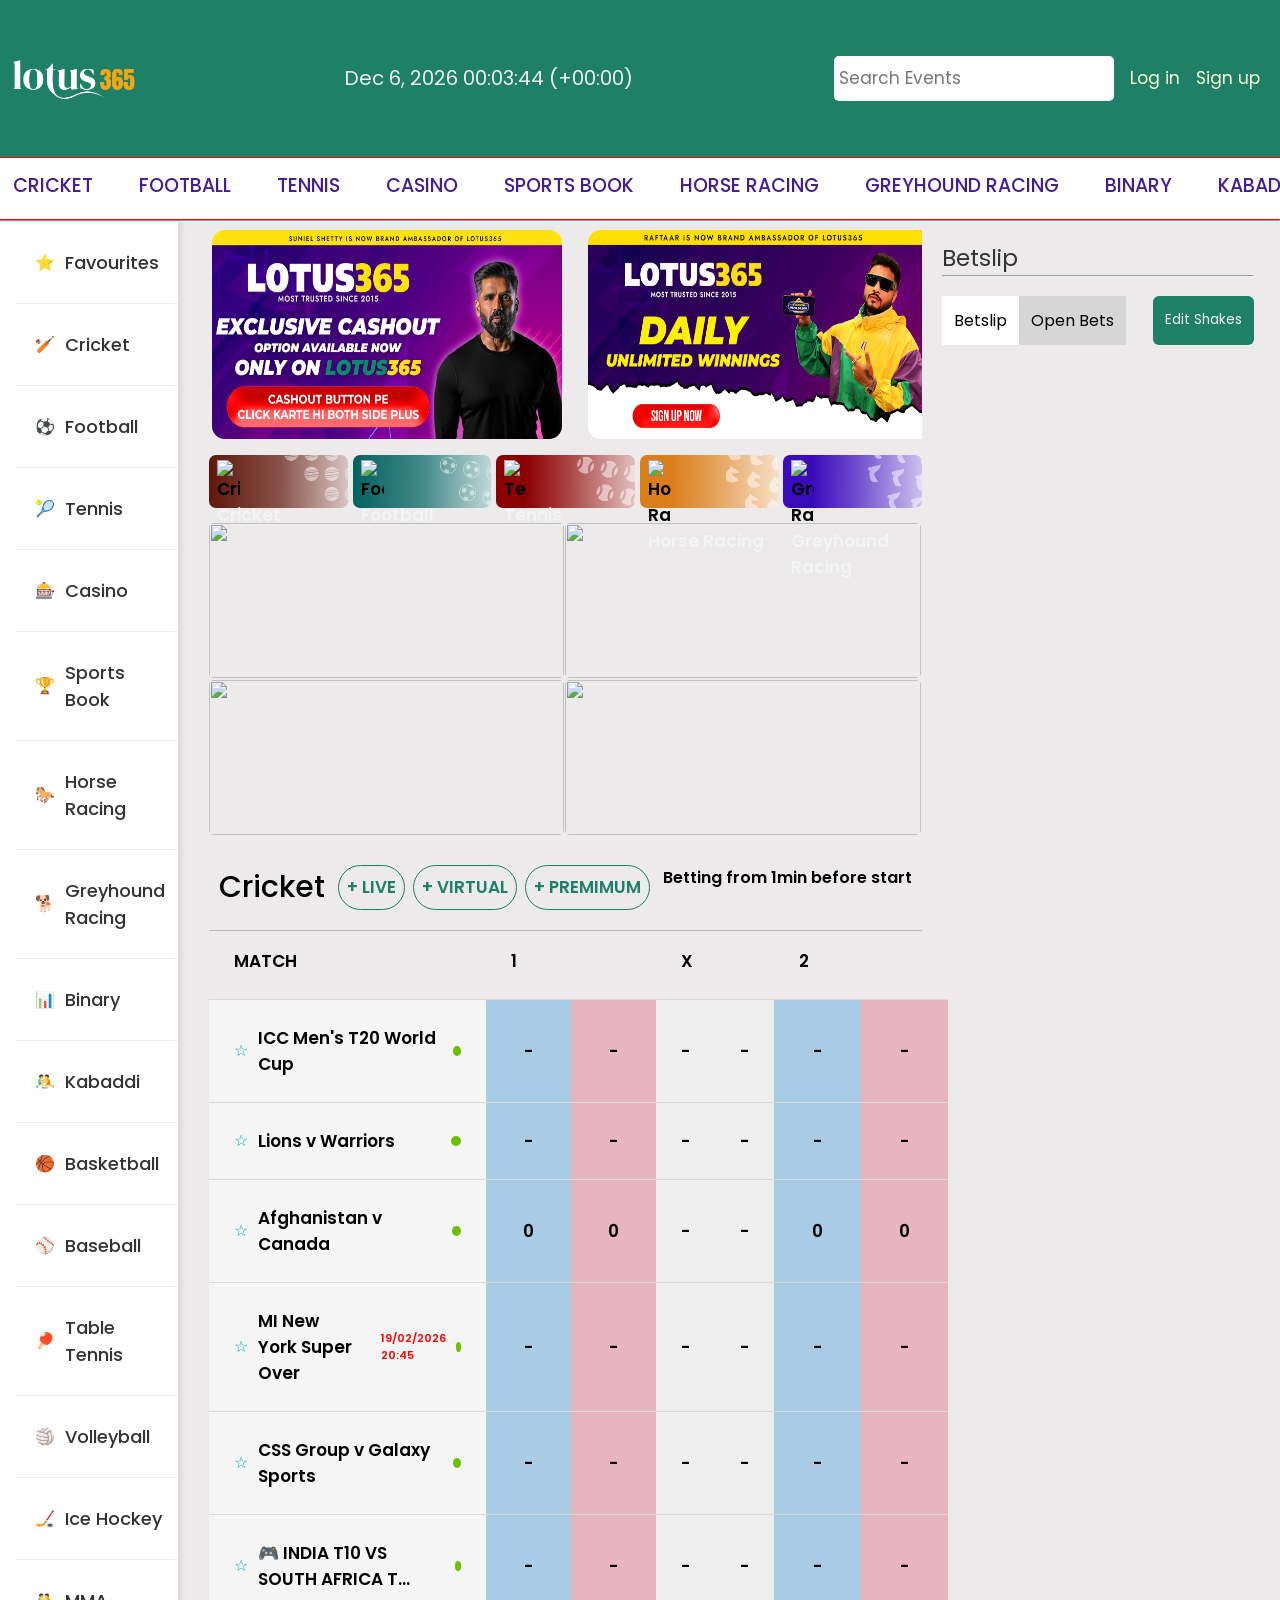
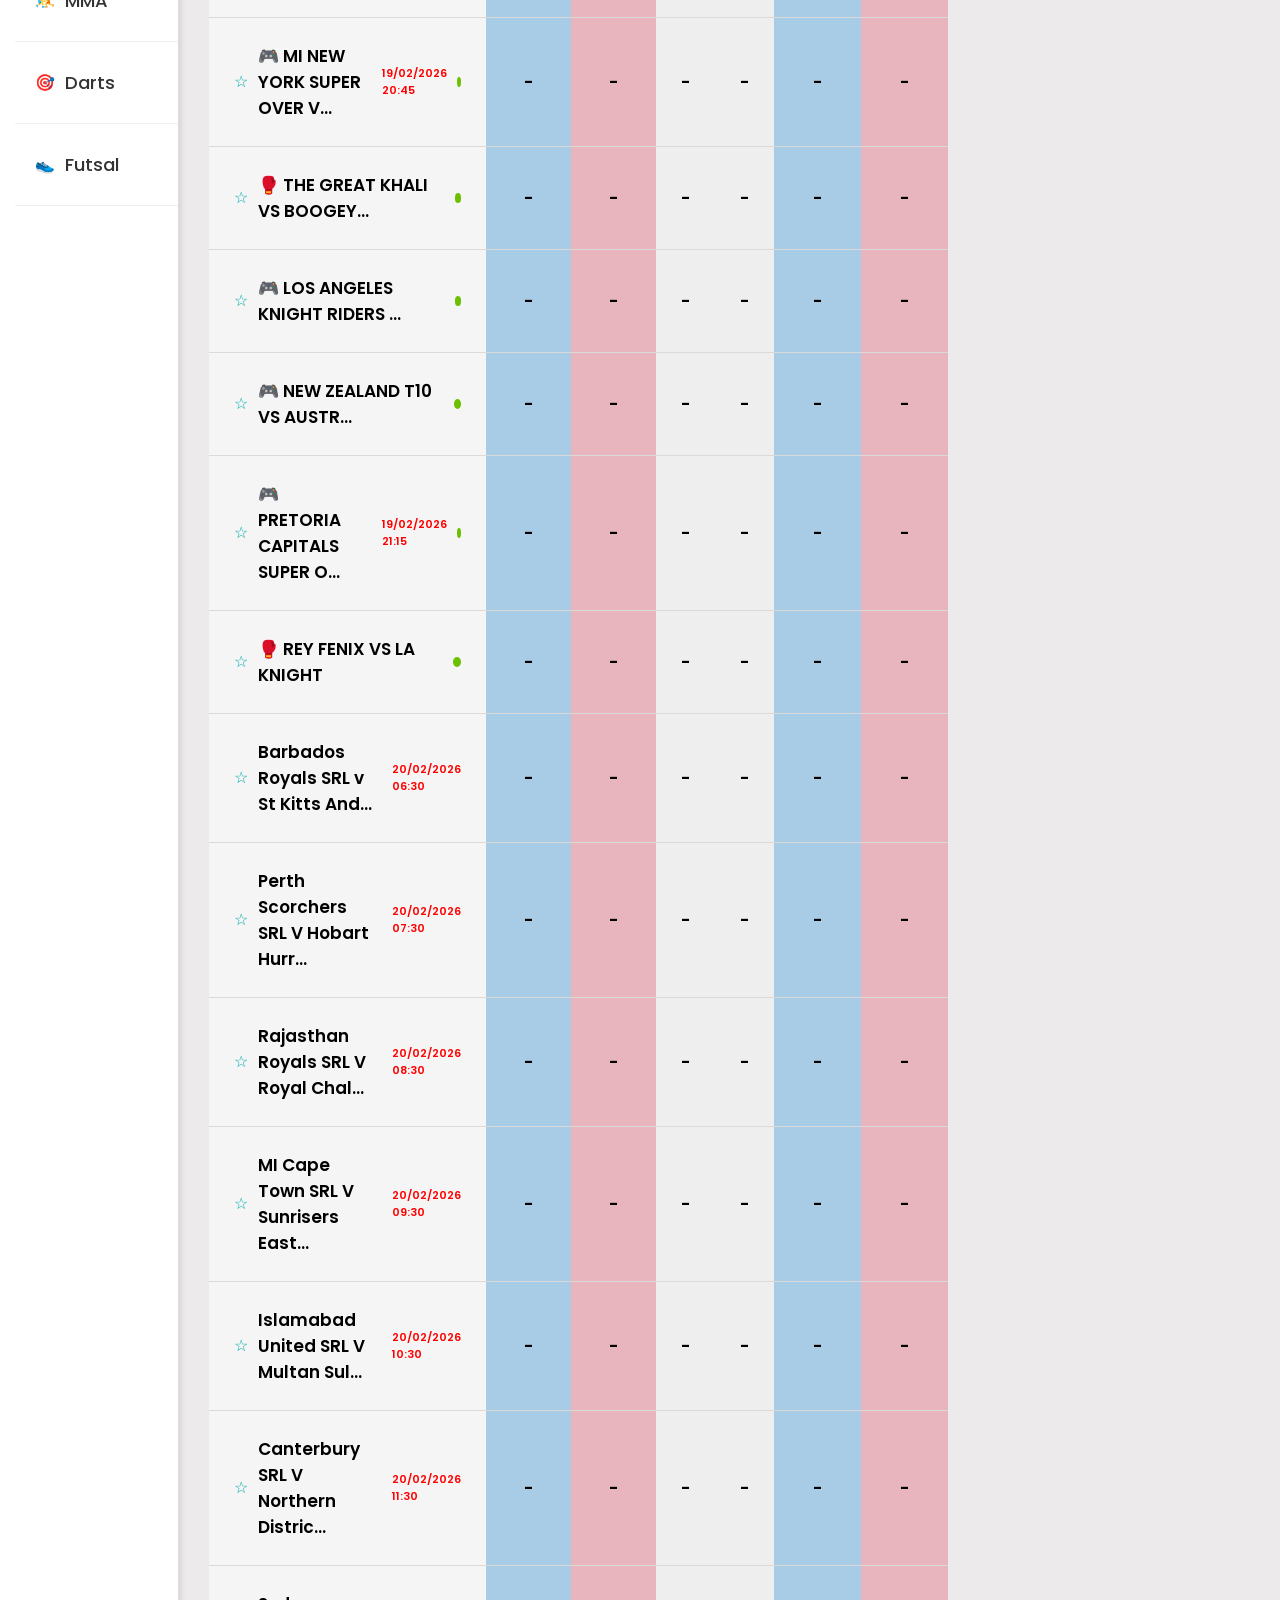
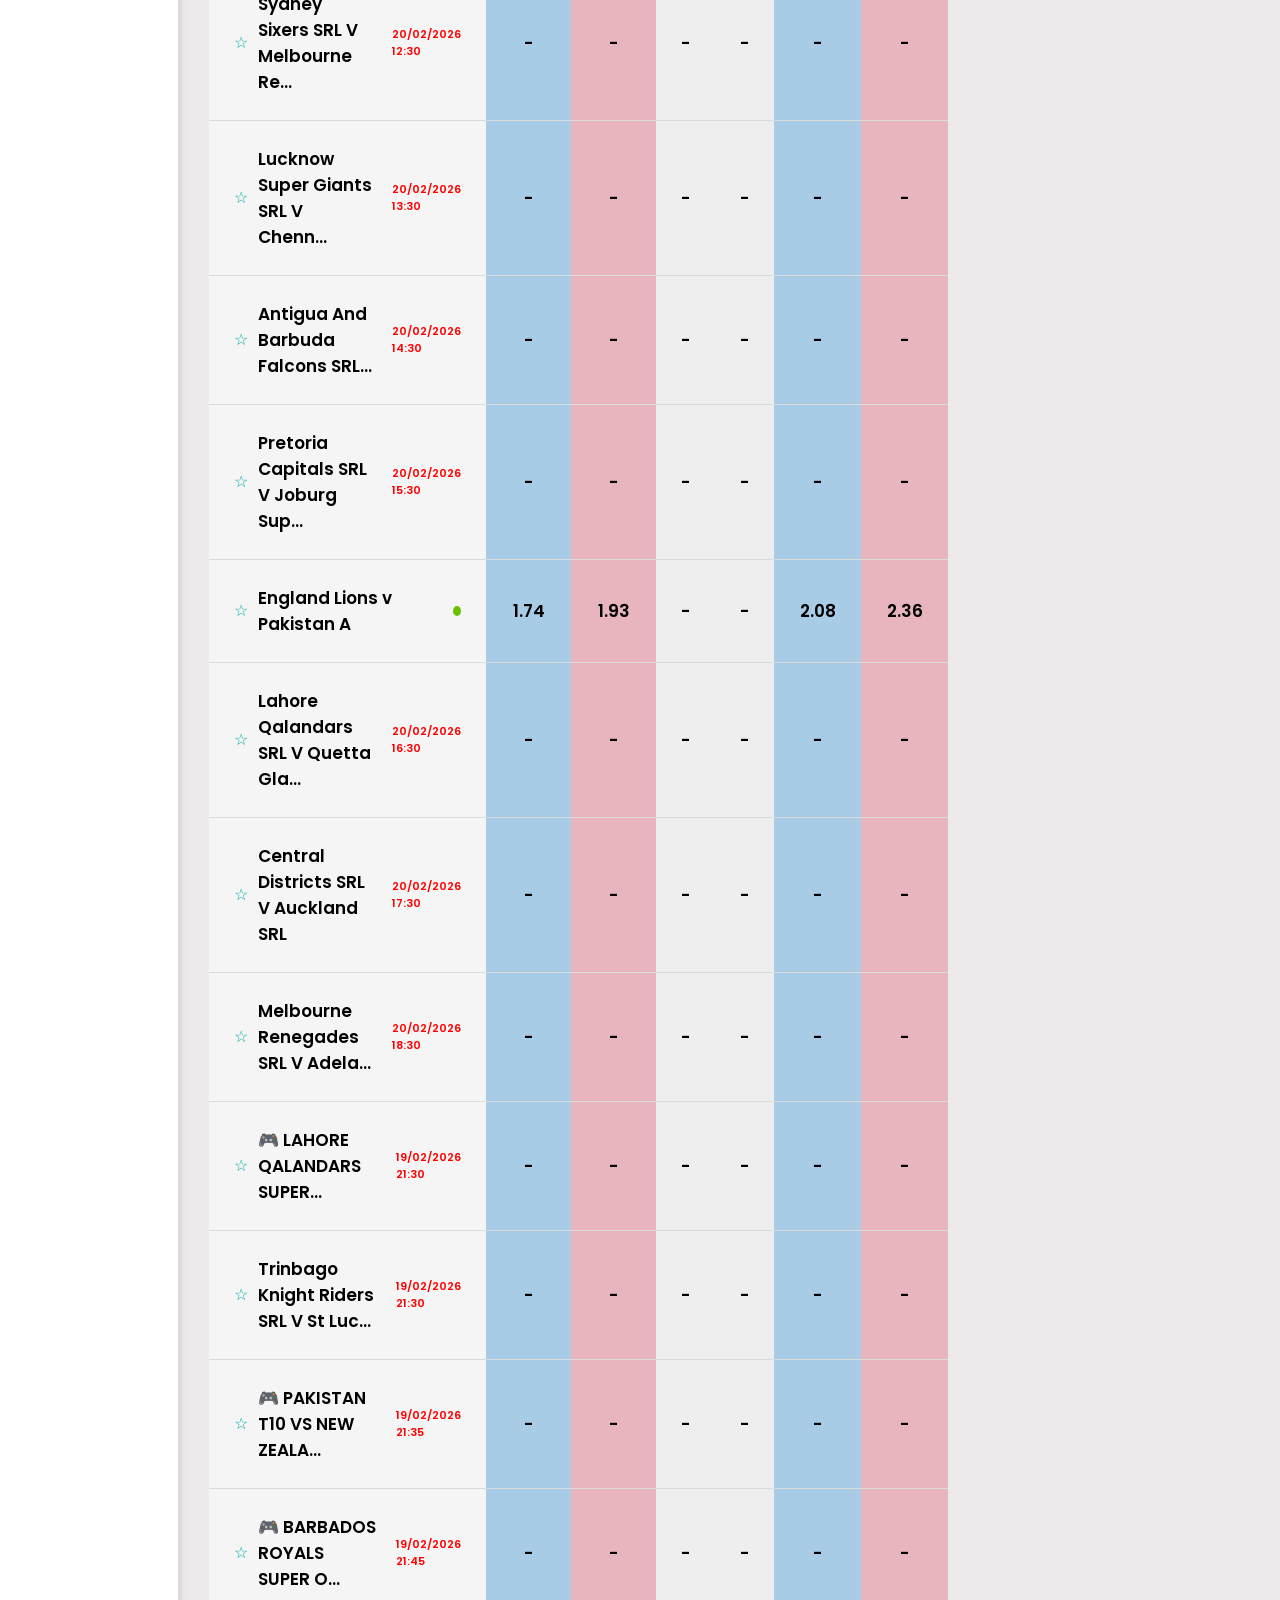
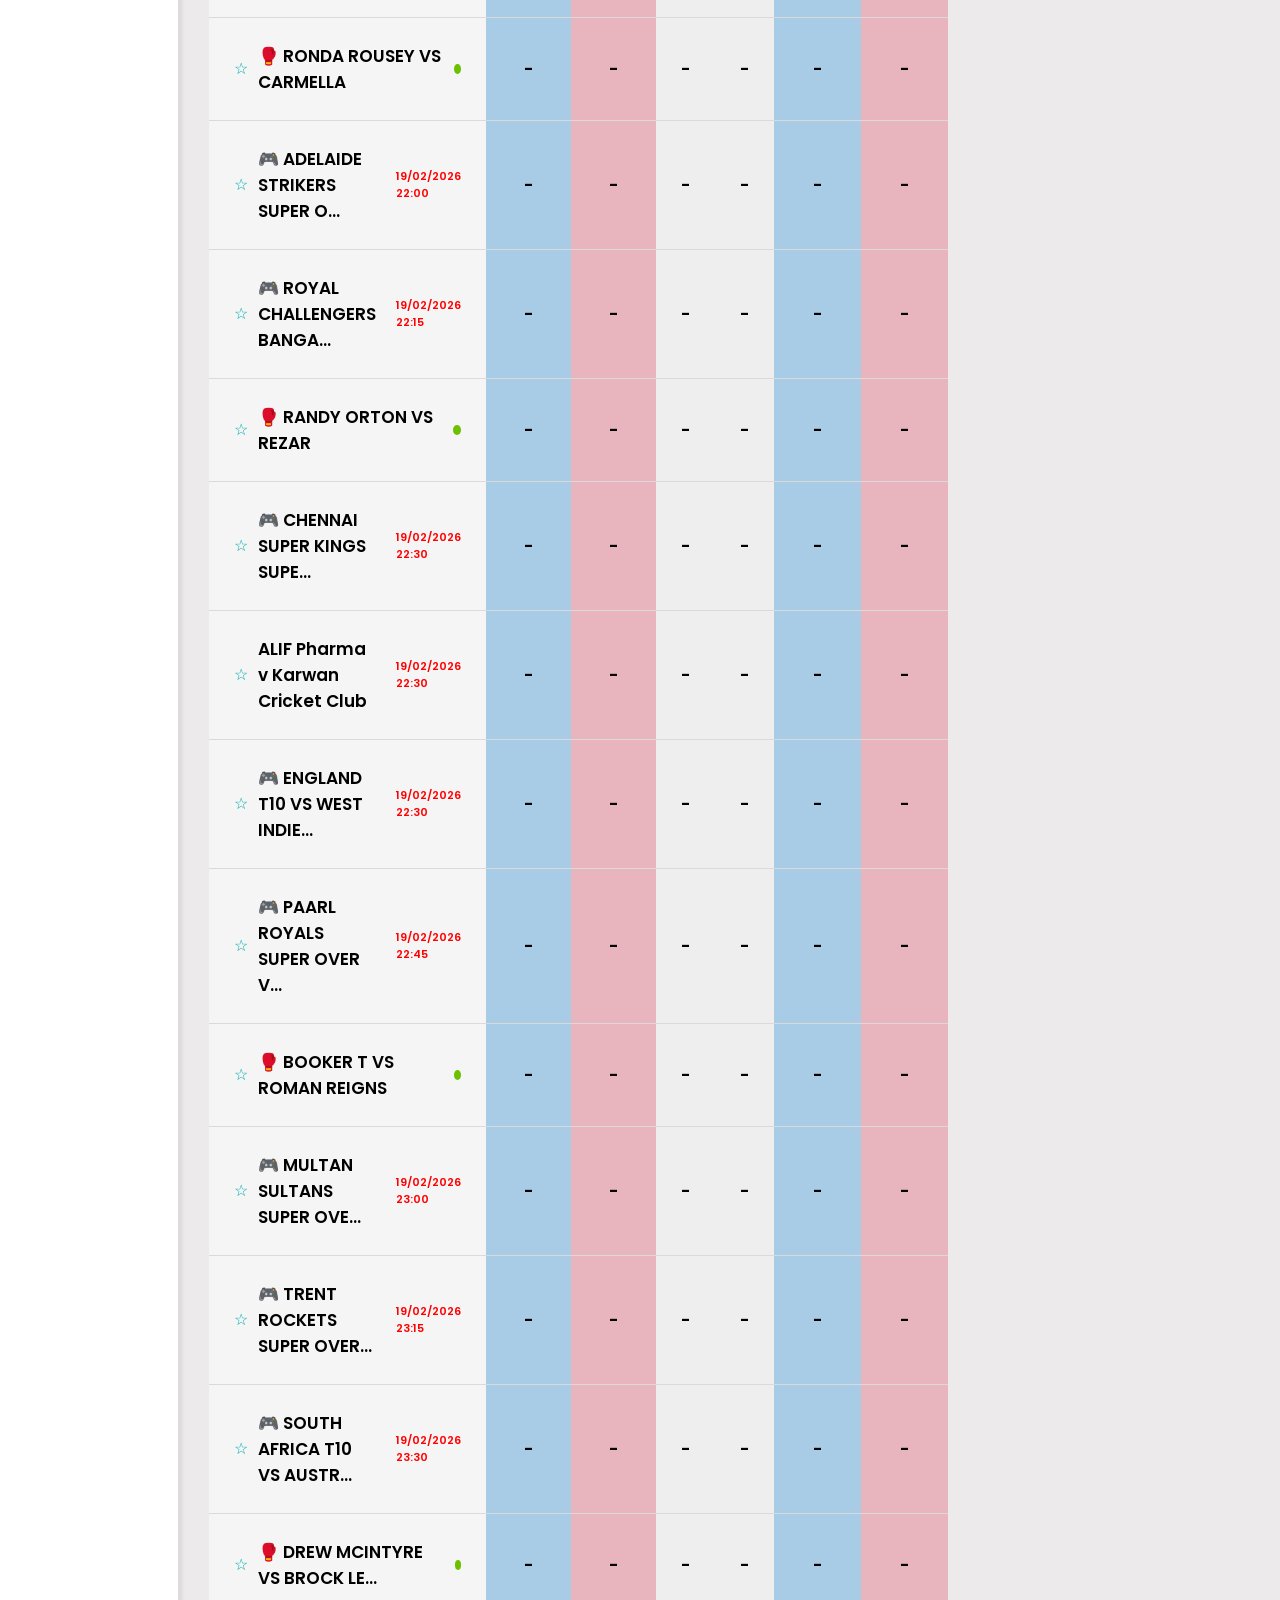
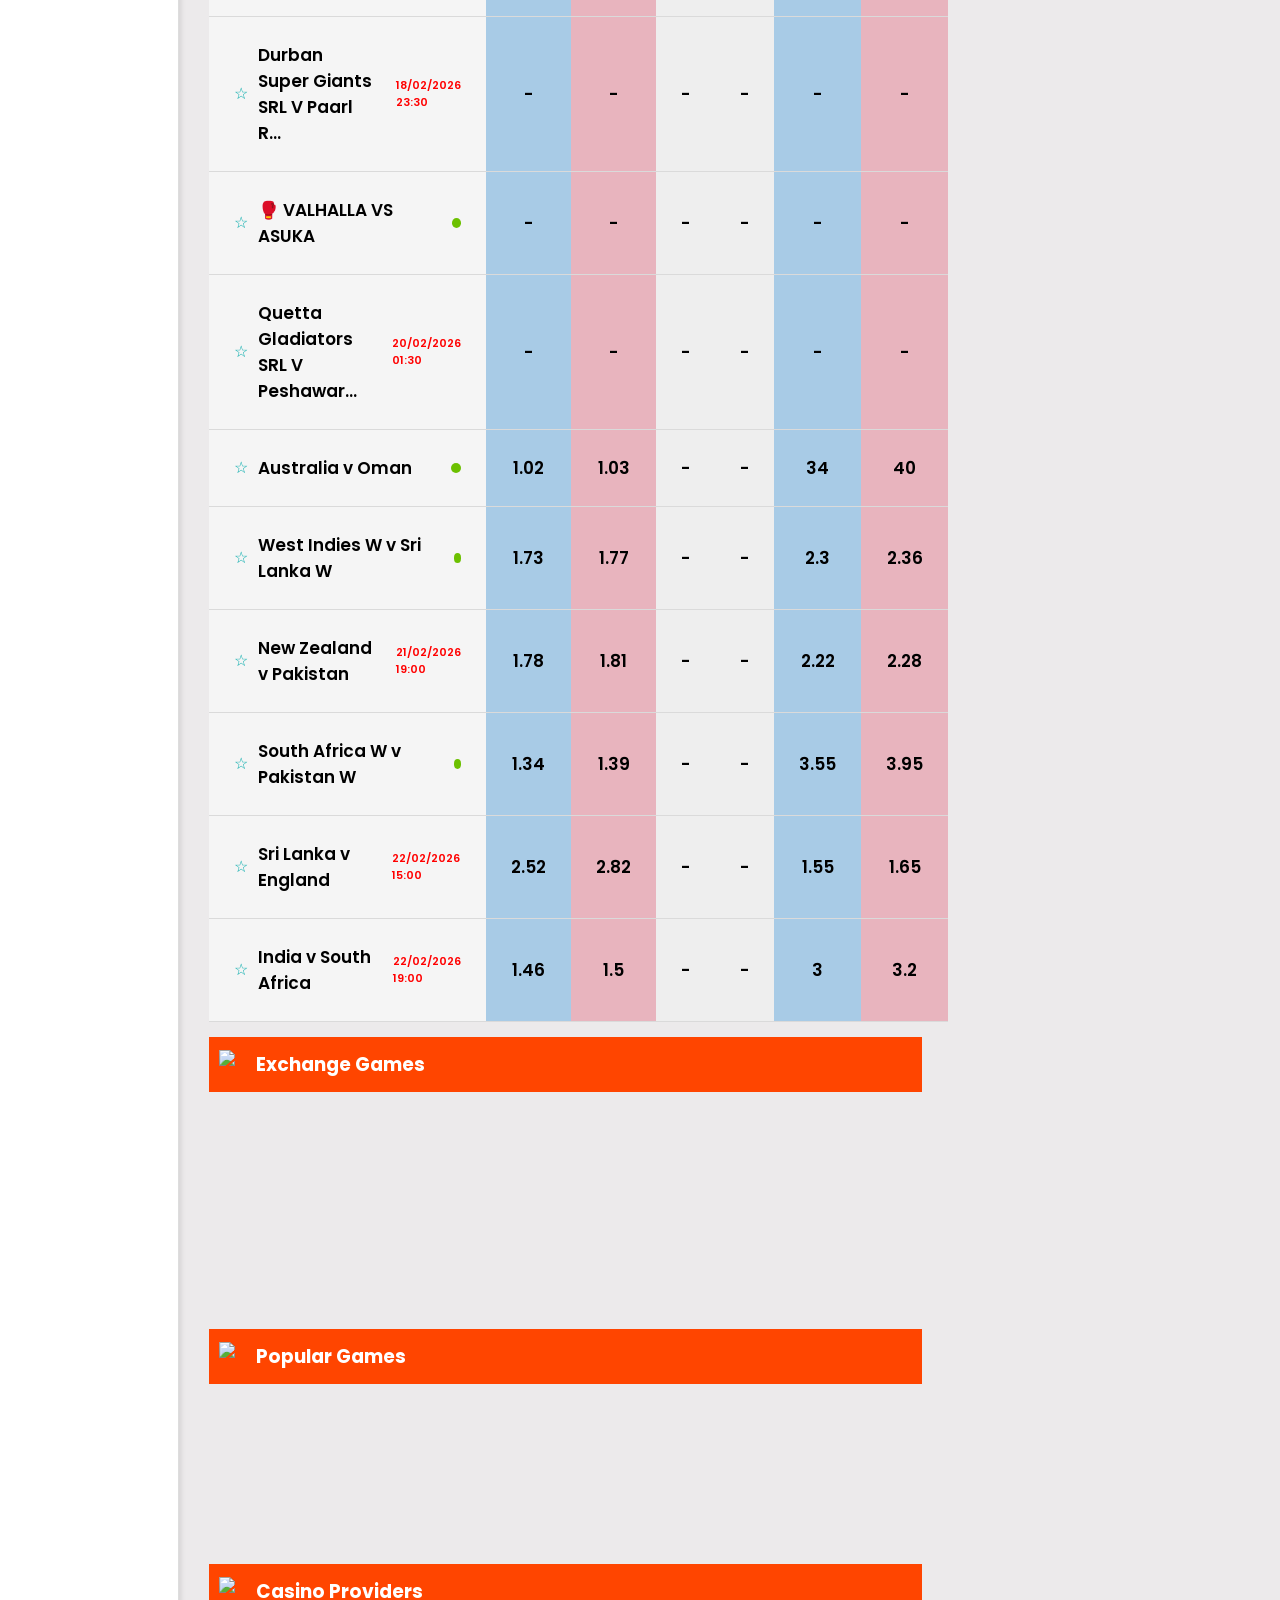
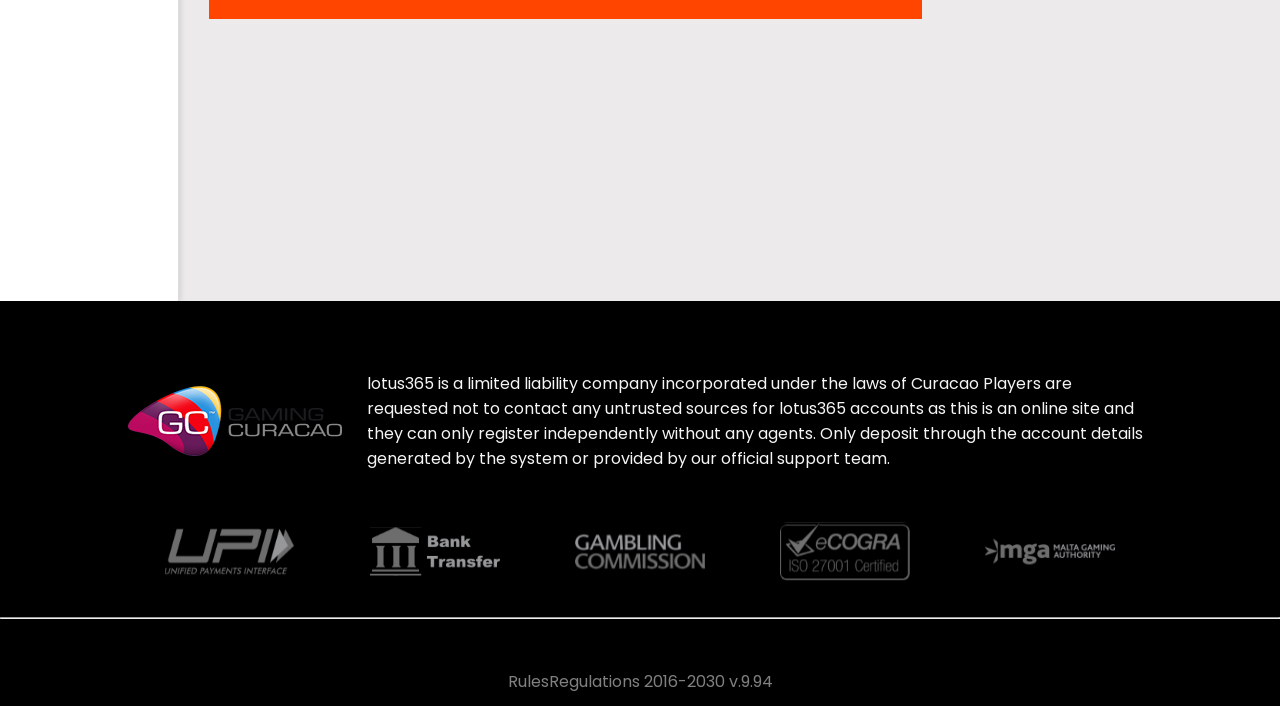
==== commit 945270ae: "Update index.html" ====
--- a/index.html
+++ b/index.html
@@ -92,15 +92,15 @@
             <div class="pngs">
                 <div class="png-cont">
                     <img src="https://speedcdn.io/frontend_config/jack9/images/17627653293298302.gif"
-                        onclick="window.location.href='casino-games/aviator.html'">
+                        onclick="window.location.href='aviator.html'">
                     <img src="https://speedcdn.io/frontend_config/jack9/images/17627653359154278.gif"
-                        onclick="window.location.href='casino-games/mines.html'">
+                        onclick="window.location.href='mines.html'">
                     <img src="https://speedcdn.io/frontend_config/jack9/images/17627653417383120.gif"
-                        onclick="window.location.href='casino-games/color-predict.html'">
+                        onclick="window.location.href='color-predict.html'">
                     <img src="https://speedcdn.io/frontend_config/jack9/images/17710941533521064.gif"
-                         onclick="window.location.href='casino-games/mumble_run.html'">
+                         onclick="window.location.href='mumble_run.html'">
                     <img src="https://europeangaming.eu/portal/wp-content/uploads/2024/06/777-Jackpot-Diamond-Hold-and-Win-DELUXE.jpeg"
-                        onclick="window.location.href='casino-games/777.html'">
+                        onclick="window.location.href='777.html'">
                     <img src="https://www.lotus365.life/assets/promotion_banners/sportsbook.webp">
                 </div>
             </div>
@@ -980,3 +980,4 @@
 
 
 </html>
+
--- a/style.css
+++ b/style.css
@@ -133,19 +133,19 @@
   padding: 5px 0px 5px 30px;
 }
 
-.slides {
-  width: auto;
-  height: auto;
-  display: flex;
-  overflow-x: scroll;
-  gap: 20px;
-  -ms-overflow-style: none;
-  scrollbar-width: none;
-}
-
-.slides::-webkit-scrollbar {
-  display: none;
-}
+.slides {
+  width: auto;
+  height: auto;
+  display: flex;
+  overflow-x: scroll;
+  gap: 20px;
+  -ms-overflow-style: none;
+  scrollbar-width: none;
+}
+
+.slides::-webkit-scrollbar {
+  display: none;
+}
 
 .slides img {
   width: 50%;
@@ -173,31 +173,31 @@
 }
 
 .main-mid .sport-buttons .sport-button1 {
-  background: url(img/cricket-bg.png);
+  background: url(cricket-bg.png);
   background-size: cover;
   background-position: center;
 }
 
 .main-mid .sport-buttons .sport-button2 {
-  background: url(img/football-bg.png);
+  background: url(football-bg.png);
   background-size: cover;
   background-position: center;
 }
 
 .main-mid .sport-buttons .sport-button3 {
-  background: url(img/tennis-bg.png);
+  background: url(tennis-bg.png);
   background-size: cover;
   background-position: center;
 }
 
 .main-mid .sport-buttons .sport-button4 {
-  background: url(img/horse-bg.png);
+  background: url(horse-bg.png);
   background-size: cover;
   background-position: center;
 }
 
 .main-mid .sport-buttons .sport-button5 {
-  background: url(img/greyhound-bg.png);
+  background: url(greyhound-bg.png);
   background-size: cover;
   background-position: center;
 }
@@ -543,4 +543,5 @@
   text-align: center;
   color: grey;
   padding-top: 50px;
-}
+
+}
